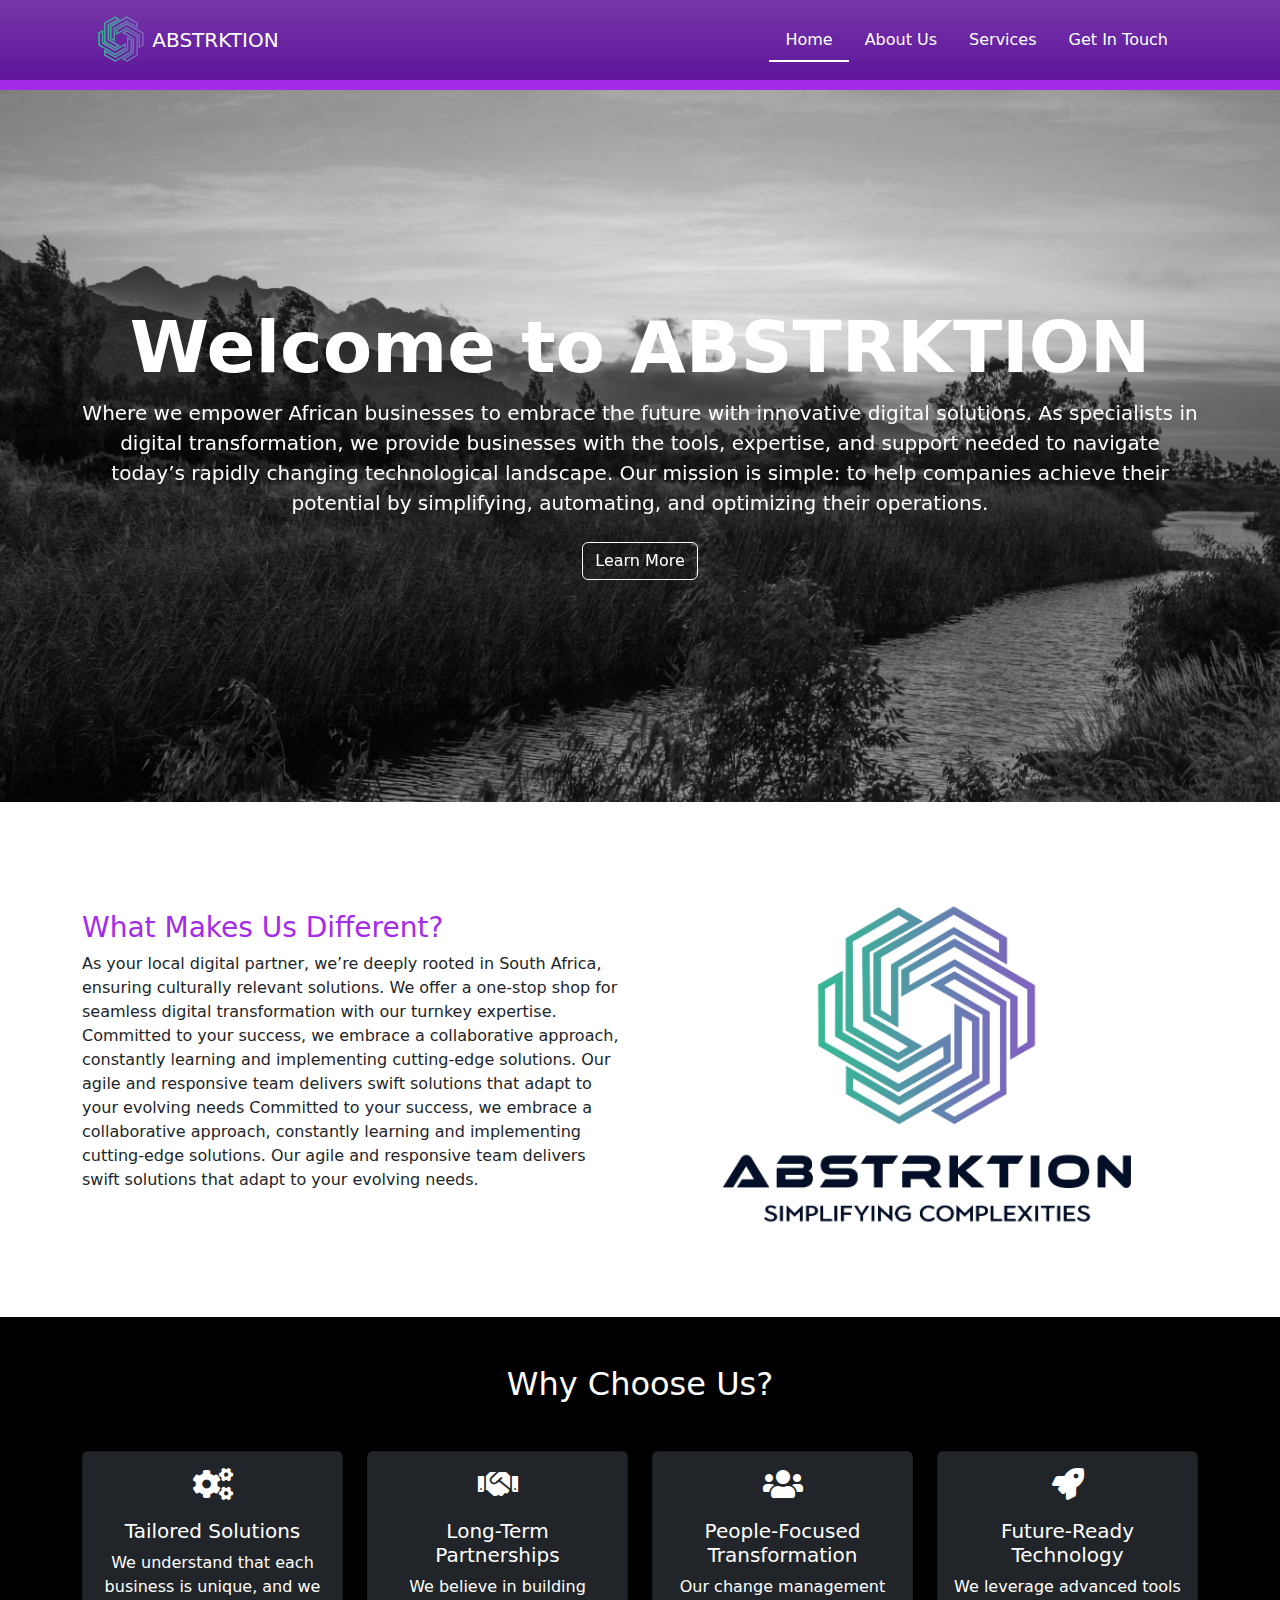
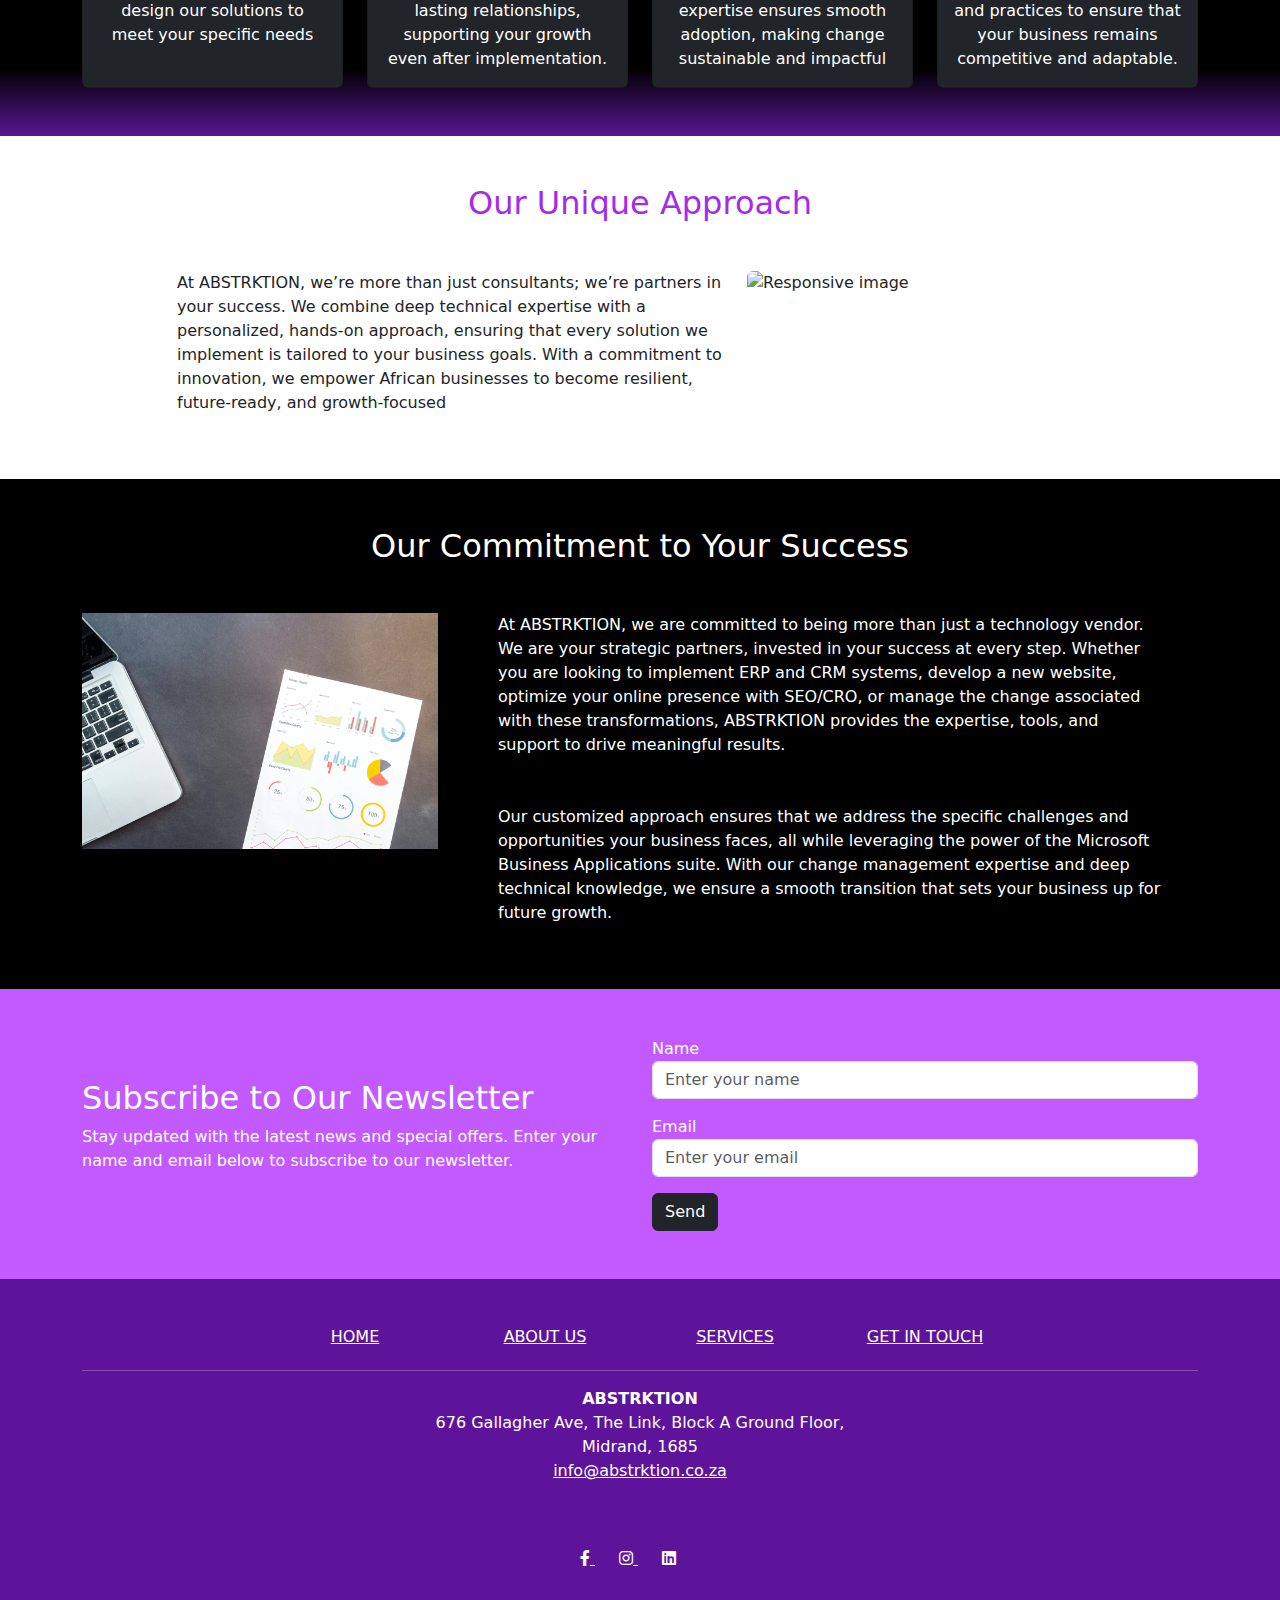
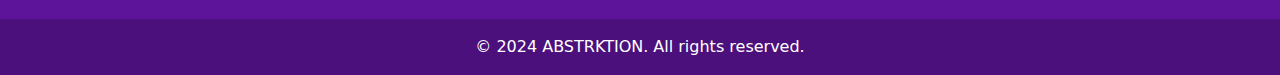
==== index.html @ bced3922 "Updated Favicons" ====
<!DOCTYPE html>
<html lang="en">
<head>
    <meta charset="UTF-8">
    <meta name="viewport" content="width=device-width, initial-scale=1.0">
    <title>ABSTRKTION – Your Digital Transformation Partner</title>
    <link href="https://cdn.jsdelivr.net/npm/bootstrap@5.3.3/dist/css/bootstrap.min.css" rel="stylesheet" integrity="sha384-QWTKZyjpPEjISv5WaRU9OFeRpok6YctnYmDr5pNlyT2bRjXh0JMhjY6hW+ALEwIH" crossorigin="anonymous">
    <link rel="stylesheet" href="https://cdnjs.cloudflare.com/ajax/libs/font-awesome/5.15.4/css/all.min.css">
    <link href="styles.css" rel="stylesheet">
    <link rel="apple-touch-icon-precomposed" sizes="57x57" href="favicon/faapple-touch-icon-57x57.png" />
    <link rel="apple-touch-icon-precomposed" sizes="114x114" href="favicon/apple-touch-icon-114x114.png" />
    <link rel="apple-touch-icon-precomposed" sizes="72x72" href="favicon/apple-touch-icon-72x72.png" />
    <link rel="apple-touch-icon-precomposed" sizes="144x144" href="favicon/apple-touch-icon-144x144.png" />
    <link rel="apple-touch-icon-precomposed" sizes="60x60" href="favicon/apple-touch-icon-60x60.png" />
    <link rel="apple-touch-icon-precomposed" sizes="120x120" href="favicon/apple-touch-icon-120x120.png" />
    <link rel="apple-touch-icon-precomposed" sizes="76x76" href="favicon/apple-touch-icon-76x76.png" />
    <link rel="apple-touch-icon-precomposed" sizes="152x152" href="favicon/apple-touch-icon-152x152.png" />
    <link rel="icon" type="image/png" href="favicon/favicon-196x196.png" sizes="196x196" />
    <link rel="icon" type="image/png" href="favicon/favicon-96x96.png" sizes="96x96" />
    <link rel="icon" type="image/png" href="favicon/favicon-32x32.png" sizes="32x32" />
    <link rel="icon" type="image/png" href="favicon/favicon-16x16.png" sizes="16x16" />
    <link rel="icon" type="image/png" href="favicon/favicon-128.png" sizes="128x128" />
    <meta name="application-name" content="&nbsp;"/>
    <meta name="msapplication-TileColor" content="#FFFFFF" />
    <meta name="msapplication-TileImage" content="favicon/mstile-144x144.png" />
    <meta name="msapplication-square70x70logo" content="favicon/mstile-70x70.png" />
    <meta name="msapplication-square150x150logo" content="favicon/mstile-150x150.png" />
    <meta name="msapplication-wide310x150logo" content="favicon/mstile-310x150.png" />
    <meta name="msapplication-square310x310logo" content="favicon/mstile-310x310.png" />

</head>
<body>
    <nav class="navbar navbar-expand-lg px-lg-5 text-white bg-gradient sticky-top" style="background-color: #5e149a; color: white;">
        <a class="navbar-brand px-lg-5 text-white" href="index.html" style="padding: 0.5rem 1rem;">
            <img src="images/cropped-ABSTRKTION-1-192x192.png" alt="Logo" style="height: 50px;">
            ABSTRKTION
        </a>
        <button class="navbar-toggler text-white" type="button" data-toggle="collapse" data-target="#navbarNav" aria-controls="navbarNav" aria-expanded="false" aria-label="Toggle navigation">
            <span class="navbar-toggler-icon"></span>
        </button>
        <div class="collapse navbar-collapse px-lg-5" id="navbarNav">
            <ul class="navbar-nav justify-content-center ml-auto" style="margin-left: auto;">
                <li class="nav-item">
                    <a class="nav-link active link-secondary text-white" href="index.html" style="padding: 0.5rem 1rem;">Home</a>
                </li>
                <li class="nav-item">
                    <a class="nav-link link-dark text-white" href="about.html" style="padding: 0.5rem 1rem;">About Us</a>
                </li>
                <li class="nav-item">
                    <a class="nav-link link-dark text-white" href="services.html" style="padding: 0.5rem 1rem;">Services</a>
                </li>
                <li class="nav-item">
                    <a class="nav-link link-dark text-white" href="contact.html" style="padding: 0.5rem 1rem;">Get In Touch</a>
                </li>
            </ul>
        </div>
    </nav>
    <div id="progressBar">
        <div></div>
    </div>
  
    <!--
    <div class="jumbotron jumbotron-fluid text-white d-flex align-items-center" style="background-image: url('images/pexels-pixabay-46160.jpg'); background-size: cover; background-position: center; height: 80vh; filter: opacity(0.8) drop-shadow(0 0 0 #a42bea);">
        <div class="container text-center justify-content-center">
            <h1 class="display-3 fw-bold"><span style="color: #A42BEA;">ABSTRKTION</span> – Your Digital Transformation Partner</h1>
            <p class="lead mb-4" style="font-size: 1.5rem;">Welcome to ABSTRKTION, where we empower African businesses to embrace the future with innovative digital solutions. As specialists in digital transformation, we provide businesses with the tools, expertise, and support needed to navigate today’s rapidly changing technological landscape. Our mission is simple: to help companies achieve their potential by simplifying, automating, and optimizing their operations.</p>
            <a href="about.html" class="btn btn-outline-light text-white">Learn More</a>
        </div>
    </div>
    <div class="jumbotron jumbotron-fluid text-white d-flex align-items-center" style="background-image: url('images/pexels-pixabay-46160.jpg'); background-size: cover; background-position: center; height: 60vh; filter: grayscale(0%)">
        <div class="container text-center justify-content-center">
            <h1 class="display-3 fw-bold">ABSTRKTION – Your Digital Transformation Partner</h1>
            <p class="lead mb-4" style="font-size: 1.5rem;">Welcome to ABSTRKTION, where we empower African businesses to embrace the future with innovative digital solutions. As specialists in digital transformation, we provide businesses with the tools, expertise, and support needed to navigate today’s rapidly changing technological landscape. Our mission is simple: to help companies achieve their potential by simplifying, automating, and optimizing their operations.</p>
            <a href="about.html" class="btn btn-outline-light text-white">Learn More</a>
        </div>
    </div>-->
    <div class="jumbotron jumbotron-fluid text-white d-flex align-items-center" style="background-image: url('images/pexels-magda-ehlers-pexels-1631066.jpg'); background-size: cover; background-position: center; height: 80vh; filter: grayscale(100%);">
        <div class="container text-center justify-content-center">
            <h1 class="display-2 fw-bold">Welcome to ABSTRKTION</h1>
            <p class="lead mb-4">Where we empower African businesses to embrace the future with innovative digital solutions. As specialists in digital transformation, we provide businesses with the tools, expertise, and support needed to navigate today’s rapidly changing technological landscape. Our mission is simple: to help companies achieve their potential by simplifying, automating, and optimizing their operations.</p>
            <a href="about.html" class="btn btn-outline-light text-white">Learn More</a>
        </div>
    </div>
    <!--
    <div class="row flex-lg-row-reverse align-items-center g-5 py-5 px-5" style="background-color: #c25aff;">
        <div class="col-10 col-sm-8 col-lg-6">
          <img src="images/ABSTRKTION-2.png" class="d-block mx-lg-auto img-fluid" alt="Bootstrap Themes" width="700" height="500" loading="lazy">
        </div>
        <div class="col-lg-6 py-5 px-lg-3">
          <h1 class="display-3 fw-bold lh-1 mb-3">ABSTRKTION empowers Africa by making technology accessible</h1>
          <p class="lead">We're your one-stop shop for simplifying digital transformation, streamlining existing processes, and boosting efficiency, competitiveness, and global reach for African businesses. In essence, we act as a technology catalyst, unlocking Africa's full potential in the tech space.</p>
          <div class="d-grid gap-2 d-md-flex justify-content-md-start">
            <a type="button" class="btn btn-primary btn-lg px-4 me-md-2" href="contact.html">Get in Touch</a>
          </div>
        </div>
      </div>-->
      <!--
      <div class="overflow-hidden">
        <div class="container-fluid col-xxl-8">
            <div class="row flex-lg-nowrap align-items-center g-5">
                <div class="order-lg-1 w-100">
                    <img style="clip-path: polygon(25% 0%, 100% 0%, 100% 99%, 0% 100%);" src="images/ABSTRKTION-3.png" class="d-block mx-lg-auto img-fluid" alt="Photo by Milad Fakurian" loading="lazy" sizes="(max-width: 1080px) 100vw, 1080px" width="2160" height="768">
                </div>
                <div class="col-lg-6 col-xl-5 text-center text-lg-start pt-lg-5 mt-xl-4">
                    <div class="lc-block mb-4">
                        <div editable="rich">
                            <h1 class="fw-bold display-3">ABSTRKTION empowers Africa by making technology accessible</h1>
                        </div>
                    </div>

                    <div class="lc-block mb-5">
                        <div editable="rich">
                            <p class="rfs-8">We're your one-stop shop for simplifying digital transformation, streamlining existing processes, and boosting efficiency, competitiveness, and global reach for African businesses. In essence, we act as a technology catalyst, unlocking Africa's full potential in the tech space.</p>
                        </div>
                    </div>


            </div>
        </div>
    </div>
-->
<!--
<div class="p-5 text-center bg-image rounded-3" style="background-image: url('images/ABSTRKTION-Hero.png');height: 400px;">
    <div class="mask" style="background-color: rgba(0, 0, 0, 0.6);">
        <div class="d-flex justify-content-center align-items-center h-100">
            <div class="text-white">
                <h1 class="mb-3">ABSTRKTION – Your Digital Transformation Partner</h1>
                <p class="mb-3">Welcome to ABSTRKTION, where we empower African businesses to embrace the future with innovative digital solutions. As specialists in digital transformation, we provide businesses with the tools, expertise, and support needed to navigate today’s rapidly changing technological landscape. Our mission is simple: to help companies achieve their potential by simplifying, automating, and optimizing their operations.</p>
                <a data-mdb-ripple-init class="btn btn-outline-light btn-lg" href="#!" role="button">Get in Touch</a>
            </div>
        </div>
    </div>
</div>
-->
  
      <section class="py-5">
        <div class="container">
            <div class="row align-items-center">
                <div class="col-md-6">
                    <h3 style="color: #A42BEA;">What Makes Us Different?</h3>
                    <p>As your local digital partner, we’re deeply rooted in South Africa, ensuring culturally relevant solutions. We offer a one-stop shop for seamless digital transformation with our turnkey expertise. Committed to your success, we embrace a collaborative approach, constantly learning and implementing cutting-edge solutions. Our agile and responsive team delivers swift solutions that adapt to your evolving needs Committed to your success, we embrace a collaborative approach, constantly learning and implementing cutting-edge solutions. Our agile and responsive team delivers swift solutions that adapt to your evolving needs.</p>
                </div>
                <div class="col-md-6 text-center">
                    <img src="images/ABSTRKTION-4-e1720140149580.png" alt="Description of image" class="img-fluid">
                </div>
            </div>
        </div>
    </section>

    <!--
    <section class="position-relative py-5" style="background: url('images/nick-fewings-OcALKeCIKBg-unsplash-1-scaled.jpg') no-repeat center center; background-size: cover; margin-bottom: 0;">
        <div class="position-absolute top-0 start-0 w-100 h-100" style="background-color: rgba(0, 0, 0, 0.5);"></div>
        <div class="container text-white position-relative">
            <h3 class="text-center mb-5">Our Services</h3>
            <div class="row">
                <div class="col-md-4 mb-4 d-flex align-items-stretch">
                    <div class="card bg-light text-dark w-100" style="margin-bottom: 0;">
                        <img src="images/hardware-3509891_640.jpg" class="card-img-top" alt="Service 1" style="height: 200px; object-fit: cover;">
                        <div class="card-body text-center d-flex flex-column">
                            <h4 class="card-title">IT Hardware/Consumables</h4>
                            <a href="#" class="btn btn-primary mt-auto">More info</a>
                        </div>
                    </div>
                </div>
                <div class="col-md-4 mb-4 d-flex align-items-stretch">
                    <div class="card bg-light text-dark w-100" style="margin-bottom: 0;">
                        <img src="images/360_F_439356895_nqxBZErAnvqMRZSf3PTt8duSlV37uOlX.jpg" class="card-img-top" alt="Service 2" style="height: 200px; object-fit: cover;">
                        <div class="card-body text-center d-flex flex-column">
                            <h4 class="card-title">Software Procurement</h4>
                            <a href="#" class="btn btn-primary mt-auto">More info</a>
                        </div>
                    </div>
                </div>
                <div class="col-md-4 mb-4 d-flex align-items-stretch">
                    <div class="card bg-light text-dark w-100" style="margin-bottom: 0;">
                        <img src="images/istockphoto-966932508-612x612-2.jpg" class="card-img-top" alt="Service 3" style="height: 200px; object-fit: cover;">
                        <div class="card-body text-center d-flex flex-column">
                            <h4 class="card-title">Cloud Services</h4>
                            <a href="#" class="btn btn-primary mt-auto">More info</a>
                        </div>
                    </div>
                </div>
                <div class="col-md-4 mb-4 d-flex align-items-stretch">
                    <div class="card bg-light text-dark w-100" style="margin-bottom: 0;">
                        <img src="images/inscription-testing-on-virtual-display-business-medicine-modern-technology-internet-and-networking-concept-photo.jpg" class="card-img-top" alt="Service 4" style="height: 200px; object-fit: cover;">
                        <div class="card-body text-center d-flex flex-column">
                            <h4 class="card-title">Software Testing</h4>
                            <a href="#" class="btn btn-primary mt-auto">More info</a>
                        </div>
                    </div>
                </div>
                <div class="col-md-4 mb-4 d-flex align-items-stretch">
                    <div class="card bg-light text-dark w-100" style="margin-bottom: 0;">
                        <img src="images/360_F_252760983_ZTCURKreID1WJkC7uiX6olt7hH0Q7v8X.jpg" class="card-img-top" alt="Service 5" style="height: 200px; object-fit: cover;">
                        <div class="card-body text-center d-flex flex-column">
                            <h4 class="card-title">Digital Marketing</h4>
                            <a href="#" class="btn btn-primary mt-auto">More info</a>
                        </div>
                    </div>
                </div>
                <div class="col-md-4 mb-4 d-flex align-items-stretch">
                    <div class="card bg-light text-dark w-100" style="margin-bottom: 0;">
                        <img src="images/pexels-luis-gomes-166706-546819.jpg" class="card-img-top" alt="Service 6" style="height: 200px; object-fit: cover;">
                        <div class="card-body text-center d-flex flex-column">
                            <h4 class="card-title">Website Development And Content Creation</h4>
                            <a href="#" class="btn btn-primary mt-auto">More info</a>
                        </div>
                    </div>
                </div>
                <div class="col-md-4 mb-4 d-flex align-items-stretch">
                    <div class="card bg-light text-dark w-100" style="margin-bottom: 0;">
                        <img src="images/marketing-7579809_1280.png" class="card-img-top" alt="Service 7" style="height: 200px; object-fit: cover;">
                        <div class="card-body text-center d-flex flex-column">
                            <h4 class="card-title">Audio/Visual (Content Creation & Curation)</h4>
                            <a href="#" class="btn btn-primary mt-auto">More info</a>
                        </div>
                    </div>
                </div>
            </div>
        </div>
    </section>
-->
<section class="bg-dark text-white py-5" style="background: rgb(0,0,0); background: linear-gradient(180deg, rgba(0,0,0,1) 84%, rgba(94,20,154,0.9472163865546218) 100%);">
    <div class="container">
        <h2 class="text-center mb-5">Why Choose Us?</h2>
        <div class="row">
            <div class="col-md-3 d-flex">
                <div class="card bg-dark text-white rounded d-flex w-100">
                    <div class="card-body text-center">
                        <i class="fas fa-cogs" style="font-size: 2rem;"></i>
                        <h5 class="card-title mt-3">Tailored Solutions</h5>
                        <p class="card-text">We understand that each business is unique, and we design our solutions to meet your specific needs</p>
                    </div>
                </div>
            </div>
            <div class="col-md-3 d-flex">
                <div class="card bg-dark text-white rounded d-flex w-100">
                    <div class="card-body text-center">
                        <i class="fas fa-handshake" style="font-size: 2rem;"></i>
                        <h5 class="card-title mt-3">Long-Term Partnerships</h5>
                        <p class="card-text">We believe in building lasting relationships, supporting your growth even after implementation.</p>
                    </div>
                </div>
            </div>
            <div class="col-md-3 d-flex">
                <div class="card bg-dark text-white rounded d-lg-flex w-100">
                    <div class="card-body text-center">
                        <i class="fas fa-users" style="font-size: 2rem;"></i>
                        <h5 class="card-title mt-3">People-Focused Transformation</h5>
                        <p class="card-text">Our change management expertise ensures smooth adoption, making change sustainable and impactful</p>
                    </div>
                </div>
            </div>
            <div class="col-md-3 d-flex">
                <div class="card bg-dark text-white rounded d-flex w-100">
                    <div class="card-body text-center">
                        <i class="fas fa-rocket" style="font-size: 2rem;"></i>
                        <h5 class="card-title mt-3">Future-Ready Technology</h5>
                        <p class="card-text">We leverage advanced tools and practices to ensure that your business remains competitive and adaptable.</p>
                    </div>
                </div>
            </div>
        </div>
    </div>
</section>
<section class="py-5" >
    <div class="container">
        <h2 class="text-center mb-5" style="color: #A42BEA;">Our Unique Approach</h2>
        <div class="row justify-content-center">
            <div class="col-md-6 align-content-center ">
                <p>At ABSTRKTION, we’re more than just consultants; we’re partners in your success. We combine deep technical expertise with a personalized, hands-on approach, ensuring that every solution we implement is tailored to your business goals. With a commitment to innovation, we empower African businesses to become resilient, future-ready, and growth-focused</p>
            </div>
            <div class="col-md-4">
                <img src="images/pexels-pixabay-210158.jpg" class="img-fluid rounded" alt="Responsive image">
            </div>
        </div>
    </div>
</section>
<section class=" text-white py-5" style="background-color: #000000">
    <h2 class="text-center mb-5">Our Commitment to Your Success</h2>
    <div class="container">
        
        <div class="row">
            <div class="col-md-4">
                <img src="images/pexels-goumbik-669623.jpg" class="img-fluid">
            </div>
            <div class="col-md-8 justify-content-center align-items-center px-5">
                
                <p class="mb-5">At ABSTRKTION, we are committed to being more than just a technology vendor. We are your strategic partners, invested in your success at every step. Whether you are looking to implement ERP and CRM systems, develop a new website, optimize your online presence with SEO/CRO, or manage the change associated with these transformations, ABSTRKTION provides the expertise, tools, and support to drive meaningful results.</p>
                <p>Our customized approach ensures that we address the specific challenges and opportunities your business faces, all while leveraging the power of the Microsoft Business Applications suite. With our change management expertise and deep technical knowledge, we ensure a smooth transition that sets your business up for future growth.</p>
            </div>
            
       </div>
    </div>
</section>
<section class="py-5" style="background-color: #c25aff;">
    <div class="container">
        <div class="row align-items-center">
            <div class="col-md-6 text-white mb-4 mb-md-0">
                <h2>Subscribe to Our Newsletter</h2>
                <p>Stay updated with the latest news and special offers. Enter your name and email below to subscribe to our newsletter.</p>
            </div>
            <div class="col-md-6">
                <form>
                    <div class="form-group mb-3">
                        <label for="name" class="text-white">Name</label>
                        <input type="text" class="form-control" id="name" placeholder="Enter your name">
                    </div>
                    <div class="form-group mb-3">
                        <label for="email" class="text-white">Email</label>
                        <input type="email" class="form-control" id="email" placeholder="Enter your email">
                    </div>
                    <button type="submit" class="btn btn-dark">Send</button>
                </form>
            </div>
        </div>
    </div>
</section>
<!--<section class="py-5" style="background-color: #fff;">
    <div class="container text-center">
        <h2 class="mb-5" style="color: #A42BEA;">Our Partners</h2>
        <div class="row">
            <div class="col-md-3 mb-4">
                <div class="flip-card" style="background-color: transparent; width: 100%; height: 200px; perspective: 1000px;">
                    <div class="flip-card-inner" style="position: relative; width: 100%; height: 100%; text-align: center; transition: transform 0.6s; transform-style: preserve-3d;">
                        <div class="flip-card-front" style="position: absolute; width: 100%; height: 100%; backface-visibility: hidden; display: flex; align-items: center; justify-content: center; background-color: #fff;">
                            <img src="images/8867.Microsoft_5F00_Logo_2D00_for_2D00_screen-1024x376-removebg-preview.png" alt="Partner 1" class="img-fluid">
                        </div>
                        <div class="flip-card-back" style="position: absolute; width: 100%; height: 100%; backface-visibility: hidden; display: flex; align-items: center; justify-content: center; background-color: rgba(94, 20, 154, 0.8); color: white; transform: rotateY(180deg);">
                            <p>As a participant in the Microsoft Emerging Partner Programme, we have access to Microsoft’s latest technologies, training, and resources, allowing us to stay at the forefront of digital transformation.</p>
                        </div>
                    </div>
                </div>
            </div>
            <div class="col-md-3 mb-4">
                <div class="flip-card" style="background-color: transparent; width: 100%; height: 200px; perspective: 1000px;">
                    <div class="flip-card-inner" style="position: relative; width: 100%; height: 100%; text-align: center; transition: transform 0.6s; transform-style: preserve-3d;">
                        <div class="flip-card-front" style="position: absolute; width: 100%; height: 100%; backface-visibility: hidden; display: flex; align-items: center; justify-content: center; background-color: #fff;">
                            <img src="images/MTN-Logo-removebg-preview.png" alt="Partner 2" class="img-fluid">
                        </div>
                        <div class="flip-card-back" style="position: absolute; width: 100%; height: 100%; backface-visibility: hidden; display: flex; align-items: center; justify-content: center; background-color: rgba(94, 20, 154, 0.8); color: white; transform: rotateY(180deg);">
                            <p>Through the MTN XLerator Programme, we are part of an initiative aimed at fostering growth and development for SMMEs, which provides us with additional resources, financial support, and networking opportunities.</p>
                        </div>
                    </div>
                </div>
            </div>
            <div class="col-md-3 mb-4">
                <div class="flip-card" style="background-color: transparent; width: 100%; height: 200px; perspective: 1000px;">
                    <div class="flip-card-inner" style="position: relative; width: 100%; height: 100%; text-align: center; transition: transform 0.6s; transform-style: preserve-3d;">
                        <div class="flip-card-front" style="position: absolute; width: 100%; height: 100%; backface-visibility: hidden; display: flex; align-items: center; justify-content: center; background-color: #fff;">
                            <img src="images/Tran-Source-Logo-e1725597347786-1024x171-removebg-preview.png" alt="Partner 3" class="img-fluid">
                        </div>
                        <div class="flip-card-back" style="position: absolute; width: 100%; height: 100%; backface-visibility: hidden; display: flex; align-items: center; justify-content: center; background-color: rgba(94, 20, 154, 0.8); color: white; transform: rotateY(180deg);">
                            <p>Partnering with Tran-Source offers us access to mentorship and incubation support, helping us refine our strategies and scale our operations effectively.</p>
                        </div>
                    </div>
                </div>
            </div>
            <div class="col-md-3 mb-4">
                <div class="flip-card" style="background-color: transparent; width: 100%; height: 200px; perspective: 1000px;">
                    <div class="flip-card-inner" style="position: relative; width: 100%; height: 100%; text-align: center; transition: transform 0.6s; transform-style: preserve-3d;">
                        <div class="flip-card-front" style="position: absolute; width: 100%; height: 100%; backface-visibility: hidden; display: flex; align-items: center; justify-content: center; background-color: #fff;">
                            <img src="images/15.-NTT-DATA-1024x289.png" alt="Partner 4" class="img-fluid">
                        </div>
                        <div class="flip-card-back" style="position: absolute; width: 100%; height: 100%; backface-visibility: hidden; display: flex; align-items: center; justify-content: center; background-color: rgba(94, 20, 154, 0.8); color: white; transform: rotateY(180deg);">
                            <p>Our collaboration with NTT Data enhances our ability to deliver end-to-end IT solutions, backed by their global expertise and experience in digital transformation and cloud solutions.</p>
                        </div>
                    </div>
                </div>
            </div>
        </div>
    </div>
</section>-->
</section>
    
    <footer class="text-center text-white" style="background-color: #5e149a;">
        <div class="container">
          <section>
            <div class="row text-center d-flex justify-content-center pt-5">
              <div class="col-md-2">
                <h6 class="text-uppercase font-weight-bold">
                  <a href="index.html" class="text-white">Home</a>
                </h6>
              </div>
              <div class="col-md-2">
                <h6 class="text-uppercase font-weight-bold">
                  <a href="about.html" class="text-white">About Us</a>
                </h6>
              </div>
              <div class="col-md-2">
                <h6 class="text-uppercase font-weight-bold">
                  <a href="services.html" class="text-white">Services</a>
                </h6>
              </div>
              <div class="col-md-2">
                <h6 class="text-uppercase font-weight-bold">
                  <a href="contact.html" class="text-white">Get In Touch</a>
                </h6>
              </div>
            </div>
          </section>
    
          <hr class="my-3 text-white" />
    
          <section class="mb-5">
            <div class="row d-flex justify-content-center">
              <div class="col-lg-8">
                <address>
                  <strong>ABSTRKTION</strong><br>
                  676 Gallagher Ave, The Link, Block A Ground Floor,<br>
                  Midrand, 1685<br>
                  <a href="mailto:info@abstrktion.co.za" class="text-white">info@abstrktion.co.za</a>
                </address>
              </div>
            </div>
          </section>
    
          <section class="text-center mb-5">
            <a href="#" class="text-white me-4">
              <i class="fab fa-facebook-f"></i>
              </a>
            <a href="#" class="text-white me-4">
              <i class="fab fa-instagram"></i>
            </a>
            <a href="#" class="text-white me-4">
              <i class="fab fa-linkedin"></i>
            </a>
          
          </section>
        </div>
    
        <div class="text-center p-3" style="background-color: rgba(0, 0, 0, 0.2);">
          &copy; 2024 ABSTRKTION. All rights reserved.
        </div>
      </footer>
    <script src="https://cdn.jsdelivr.net/npm/bootstrap@5.3.3/dist/js/bootstrap.bundle.min.js" integrity="sha384-YvpcrYf0tY3lHB60NNkmXc5s9fDVZLESaAA55NDzOxhy9GkcIdslK1eN7N6jIeHz" crossorigin="anonymous"></script>
    <script src="https://code.jquery.com/jquery-3.5.1.slim.min.js"></script>
    <script src="https://cdn.jsdelivr.net/npm/@popperjs/core@2.5.4/dist/umd/popper.min.js"></script>
    <script src="https://stackpath.bootstrapcdn.com/bootstrap/4.5.2/js/bootstrap.min.js"></script>
    <script src="script.js"></script>
</body>
</html>
---- styles.css ----
.nav-link.active {
    border-bottom: 2px solid white;
}
#progressBar {
    position: fixed;
    top: 80px; /* Adjust based on your navbar height */
    left: 0;
    width: 100%;
    height: 10px;
    background-color: #A42BEA;
    z-index: 1031;
}
#progressBar div {
    height: 100%;
    background-color: #000000;
    width: 0%;
}
@media  screen and (max-width: 992px) {
    #progressBar {
        top: auto;
    }
    .nav-link.active {
        border-bottom: none;
    }
}

@media  screen and (max-width: 600px) {
    #progressBar {
        top: auto;
    }
    .nav-link.active {
        border-bottom: none;
    }
}
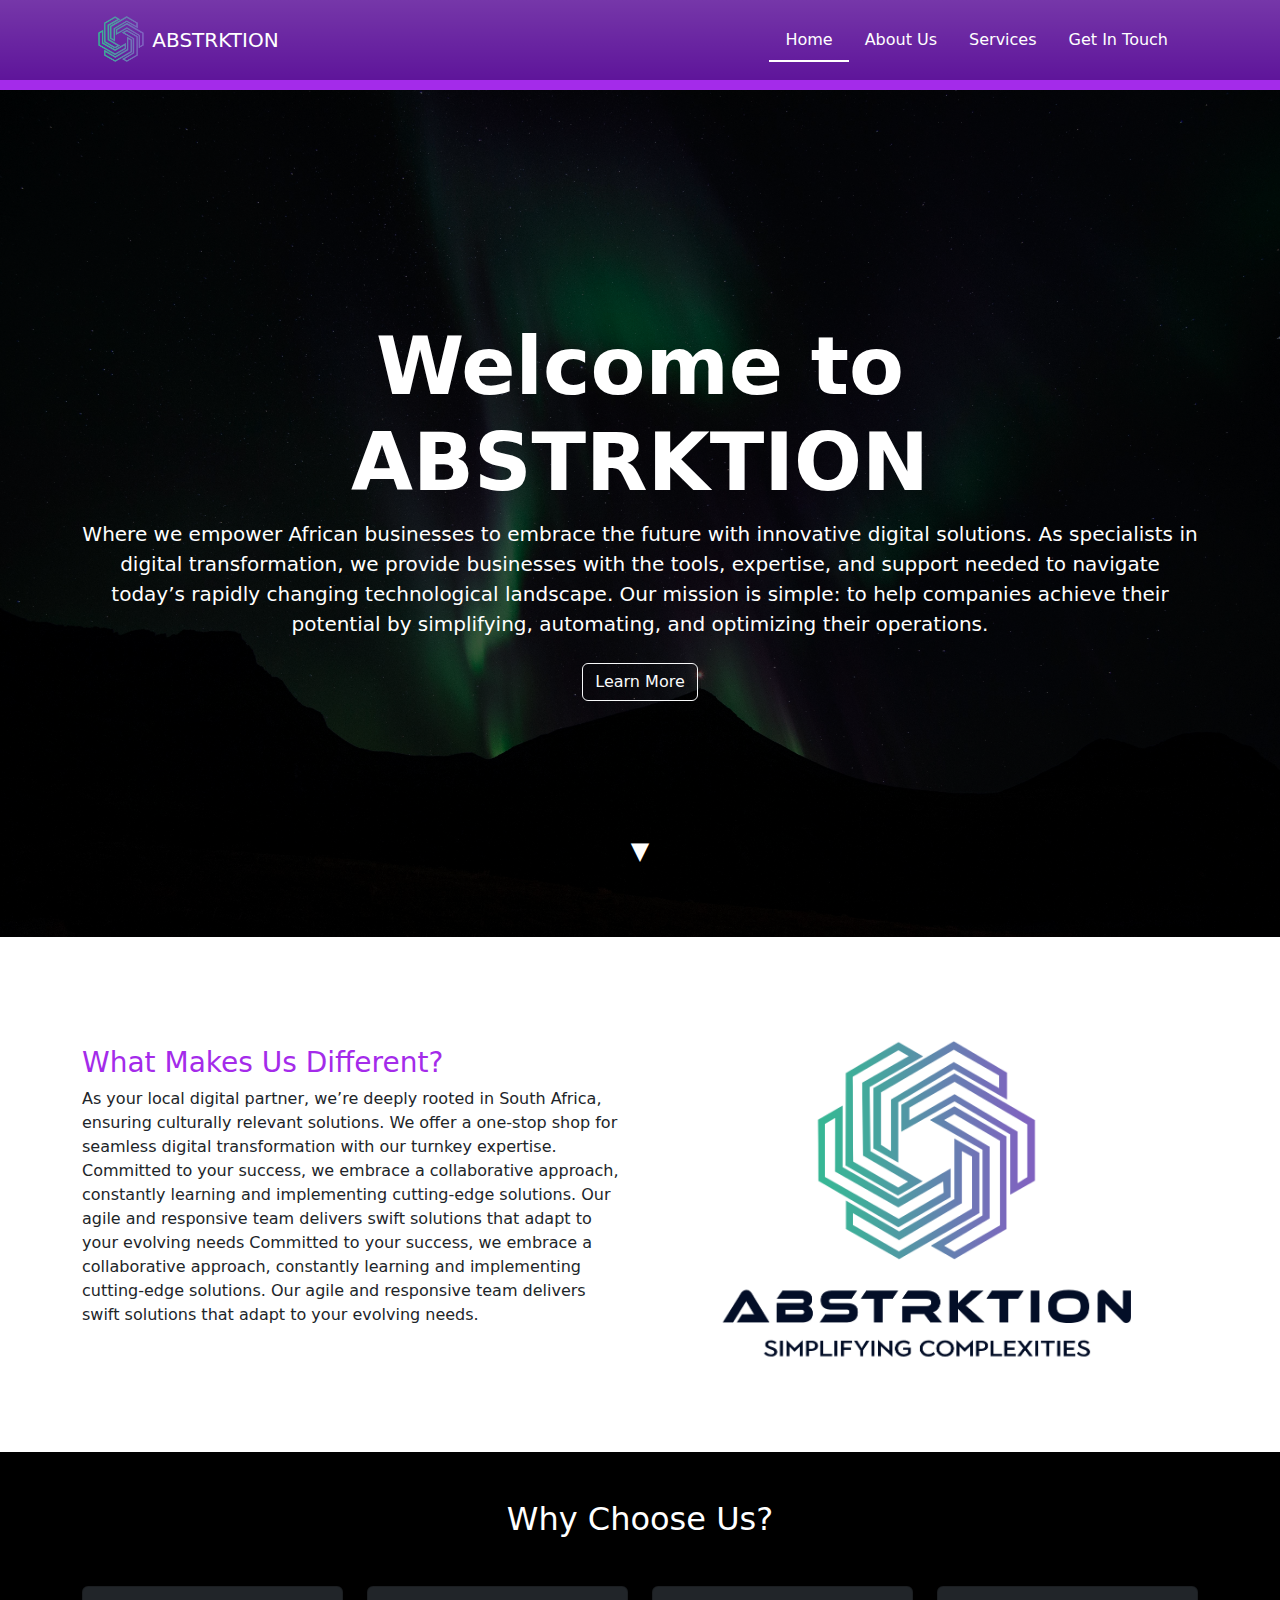
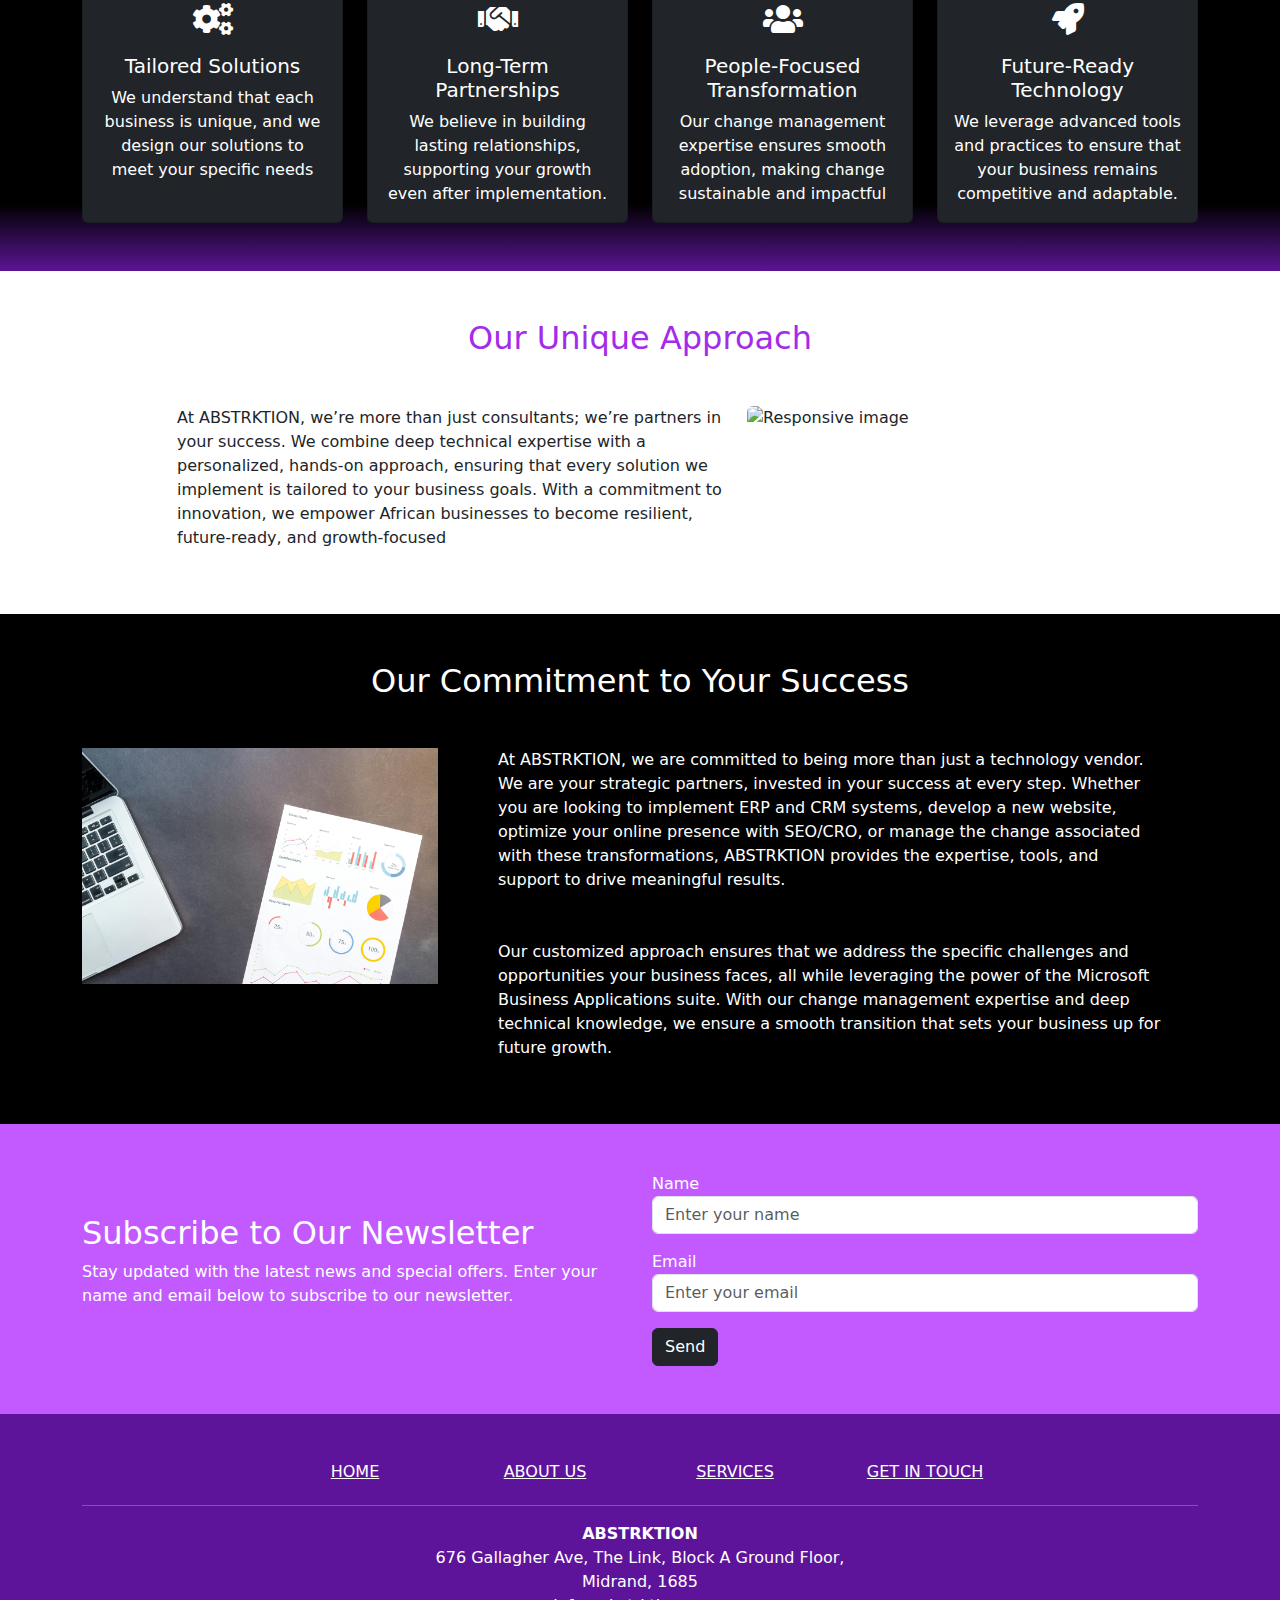
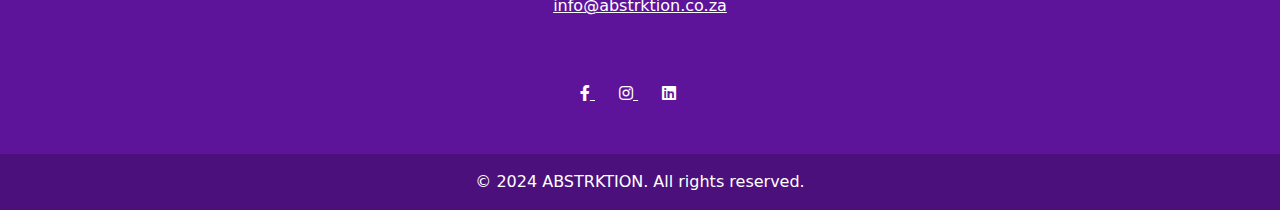
==== commit 03f9d8d4: "New Hero Section" ====
--- a/index.html
+++ b/index.html
@@ -27,7 +27,12 @@
     <meta name="msapplication-square150x150logo" content="favicon/mstile-150x150.png" />
     <meta name="msapplication-wide310x150logo" content="favicon/mstile-310x150.png" />
     <meta name="msapplication-square310x310logo" content="favicon/mstile-310x310.png" />
-
+    <link rel="preconnect" href="https://fonts.googleapis.com">
+    <link rel="preconnect" href="https://fonts.gstatic.com" crossorigin>
+    <link href="https://fonts.googleapis.com/css2?family=Montserrat:ital,wght@0,100..900;1,100..900&family=Rubik:ital,wght@0,300..900;1,300..900&display=swap" rel="stylesheet">
+    <style>
+        @import url('https://fonts.googleapis.com/css2?family=Montserrat:ital,wght@0,100..900;1,100..900&family=Rubik:ital,wght@0,300..900;1,300..900&display=swap');
+        </style>
 </head>
 <body>
     <nav class="navbar navbar-expand-lg px-lg-5 text-white bg-gradient sticky-top" style="background-color: #5e149a; color: white;">
@@ -74,12 +79,21 @@
             <a href="about.html" class="btn btn-outline-light text-white">Learn More</a>
         </div>
     </div>-->
-    <div class="jumbotron jumbotron-fluid text-white d-flex align-items-center" style="background-image: url('images/pexels-magda-ehlers-pexels-1631066.jpg'); background-size: cover; background-position: center; height: 80vh; filter: grayscale(100%);">
+    <!--<div class="jumbotron jumbotron-fluid text-white d-flex align-items-center" style="background-image: url('images/pexels-magda-ehlers-pexels-1631066.jpg'); background-size: cover; background-position: center; height: 80vh; filter: grayscale(100%);">
         <div class="container text-center justify-content-center">
             <h1 class="display-2 fw-bold">Welcome to ABSTRKTION</h1>
             <p class="lead mb-4">Where we empower African businesses to embrace the future with innovative digital solutions. As specialists in digital transformation, we provide businesses with the tools, expertise, and support needed to navigate today’s rapidly changing technological landscape. Our mission is simple: to help companies achieve their potential by simplifying, automating, and optimizing their operations.</p>
             <a href="about.html" class="btn btn-outline-light text-white">Learn More</a>
         </div>
+    </div>-->
+    <div class="hero d-flex align-items-center justify-content-center text-center" style="position: relative; background: url('images/pexels-therato-3374205.jpg') no-repeat center center; background-size: cover; height: 95vh; color: white;">
+        <div class="hero-overlay"></div>
+        <div class="container position-relative">
+            <h1 class="display-1 fw-bold">Welcome to ABSTRKTION</h1>
+            <p class="lead mb-4 px-3 px-md-0">Where we empower African businesses to embrace the future with innovative digital solutions. As specialists in digital transformation, we provide businesses with the tools, expertise, and support needed to navigate today’s rapidly changing technological landscape. Our mission is simple: to help companies achieve their potential by simplifying, automating, and optimizing their operations.</p>
+            <a href="about.html" class="btn btn-outline-light">Learn More</a>
+        </div>
+        <div class="scroll-down mb-5" onclick="window.scrollBy({ top: window.innerHeight, behavior: 'smooth' })">&#x25BC;</div>
     </div>
     <!--
     <div class="row flex-lg-row-reverse align-items-center g-5 py-5 px-5" style="background-color: #c25aff;">
--- a/styles.css
+++ b/styles.css
@@ -12,9 +12,51 @@
 }
 #progressBar div {
     height: 100%;
-    background-color: #000000;
+    background-color: #fff;
     width: 0%;
 }
+
+.carousel-item {
+    position: relative;
+  }
+  
+  .carousel-item img {
+    max-height: 400px; 
+    object-fit: cover; 
+    width: 100%;
+  }
+  
+  .carousel-item .overlay {
+    position: absolute;
+    top: 0;
+    left: 0;
+    width: 100%;
+    height: 100%;
+    background-color: rgba(0, 0, 0, 0.856); /* Adjust the color and opacity as needed */
+  }
+  
+  .carousel-caption {
+    /*background-color: rgba(0, 0, 0, 0.5);*/
+    padding: 10px;
+  }
+  .hero-overlay {
+    position: absolute;
+    top: 0;
+    left: 0;
+    width: 100%;
+    height: 100%;
+    background: rgba(0, 0, 0, 0.671);
+}
+.scroll-down {
+    position: absolute;
+    bottom: 20px;
+    left: 50%;
+    transform: translateX(-50%);
+    font-size: 24px;
+    color: white;
+    cursor: pointer;
+}
+
 @media  screen and (max-width: 992px) {
     #progressBar {
         top: auto;
@@ -22,6 +64,14 @@
     .nav-link.active {
         border-bottom: none;
     }
+    .carousel-caption {
+        font-size: 14px;
+        padding: 5px;
+    }
+    .carousel-item img {
+    max-height: 200px; /* Adjust the height for smaller screens */
+    }
+    
 }
 
 @media  screen and (max-width: 600px) {
@@ -31,4 +81,11 @@
     .nav-link.active {
         border-bottom: none;
     }
+    .carousel-caption {
+        font-size: 14px;
+        padding: 5px;
+    }
+    .carousel-item img {
+    max-height: 200px; /* Adjust the height for smaller screens */
+    }
 }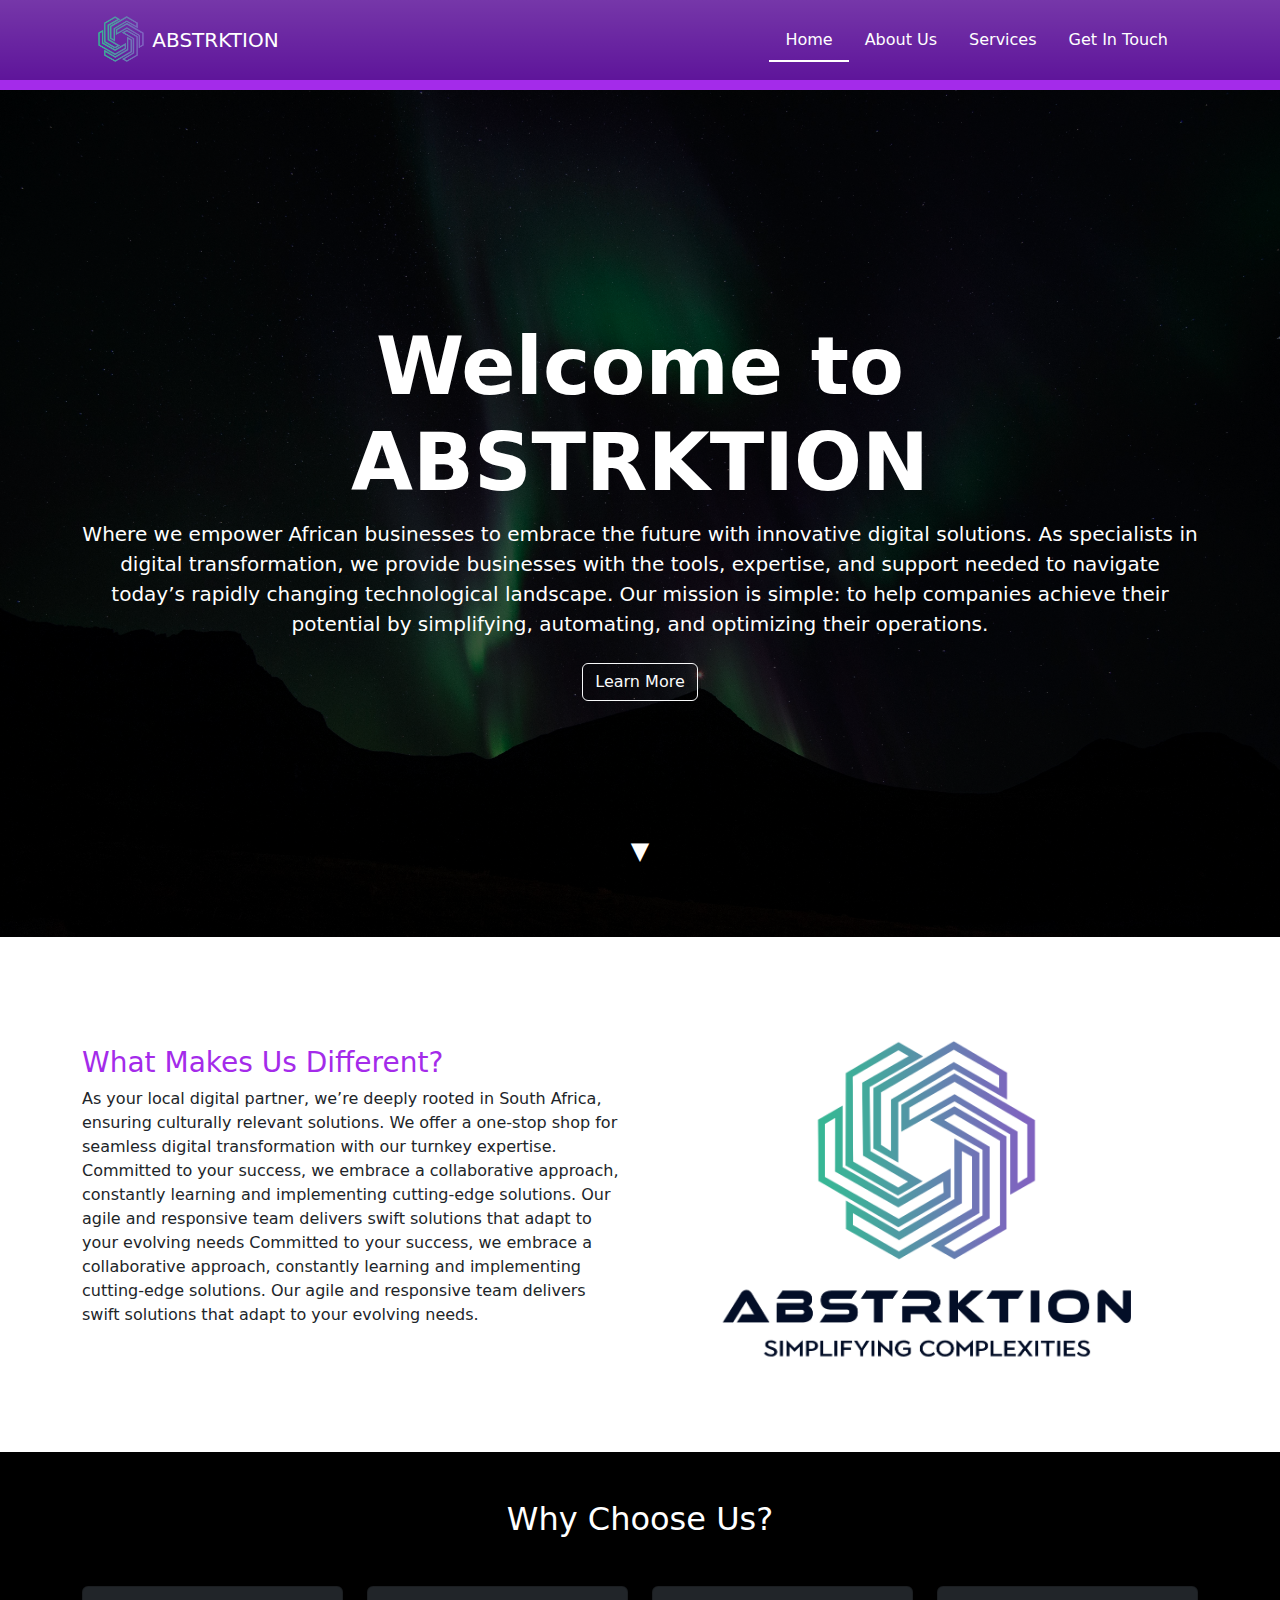
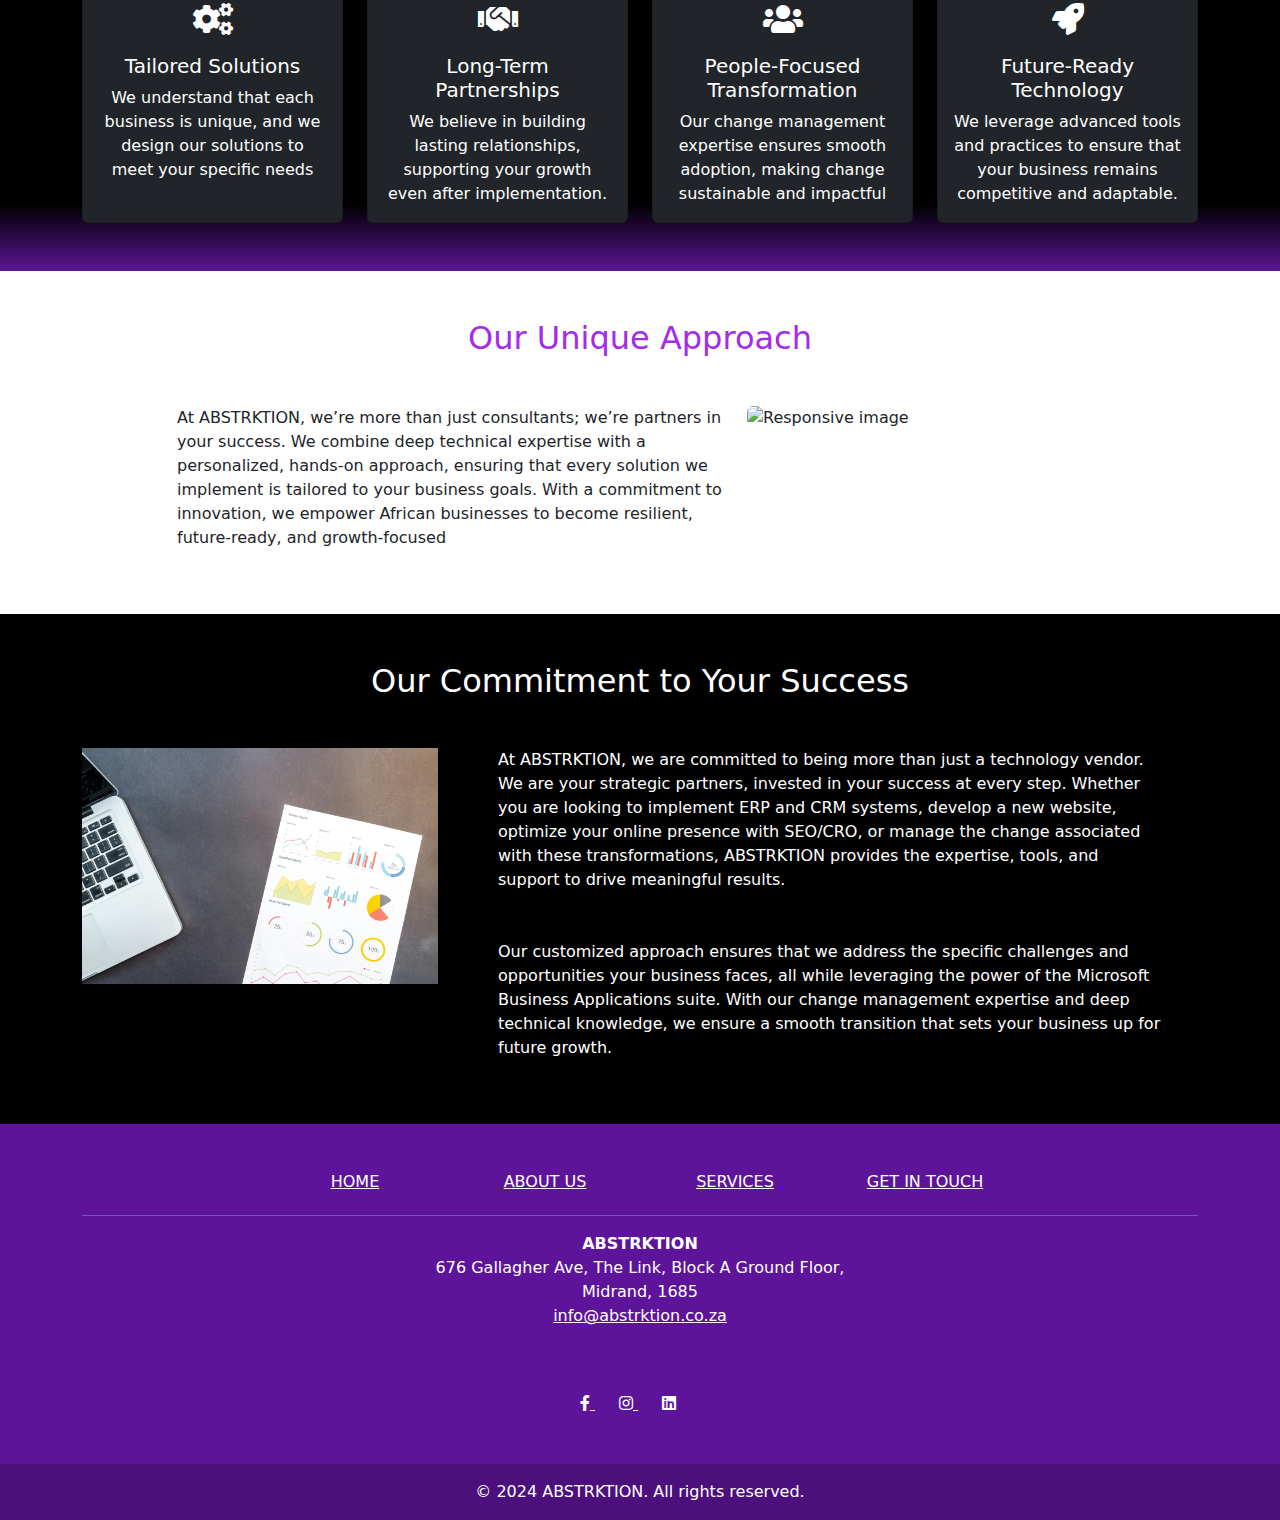
==== commit 36e6bb70: "Addition of banner" ====
--- a/index.html
+++ b/index.html
@@ -307,6 +307,7 @@
        </div>
     </div>
 </section>
+<!--
 <section class="py-5" style="background-color: #c25aff;">
     <div class="container">
         <div class="row align-items-center">
@@ -329,7 +330,7 @@
             </div>
         </div>
     </div>
-</section>
+</section>-->
 <!--<section class="py-5" style="background-color: #fff;">
     <div class="container text-center">
         <h2 class="mb-5" style="color: #A42BEA;">Our Partners</h2>
@@ -386,7 +387,14 @@
     </div>
 </section>-->
 </section>
-    
+<div class="container-fluid">
+    <div class="row justify-content-center">
+        <div class="col-12 col-md-8 col-lg-6">
+            <!-- New banner 1/9/2025 -->
+            <div id="dccn-75e3ca5c-2aad-4283-9b06-8ae283775826"></div>
+        </div>
+    </div>
+</div>
     <footer class="text-center text-white" style="background-color: #5e149a;">
         <div class="container">
           <section>
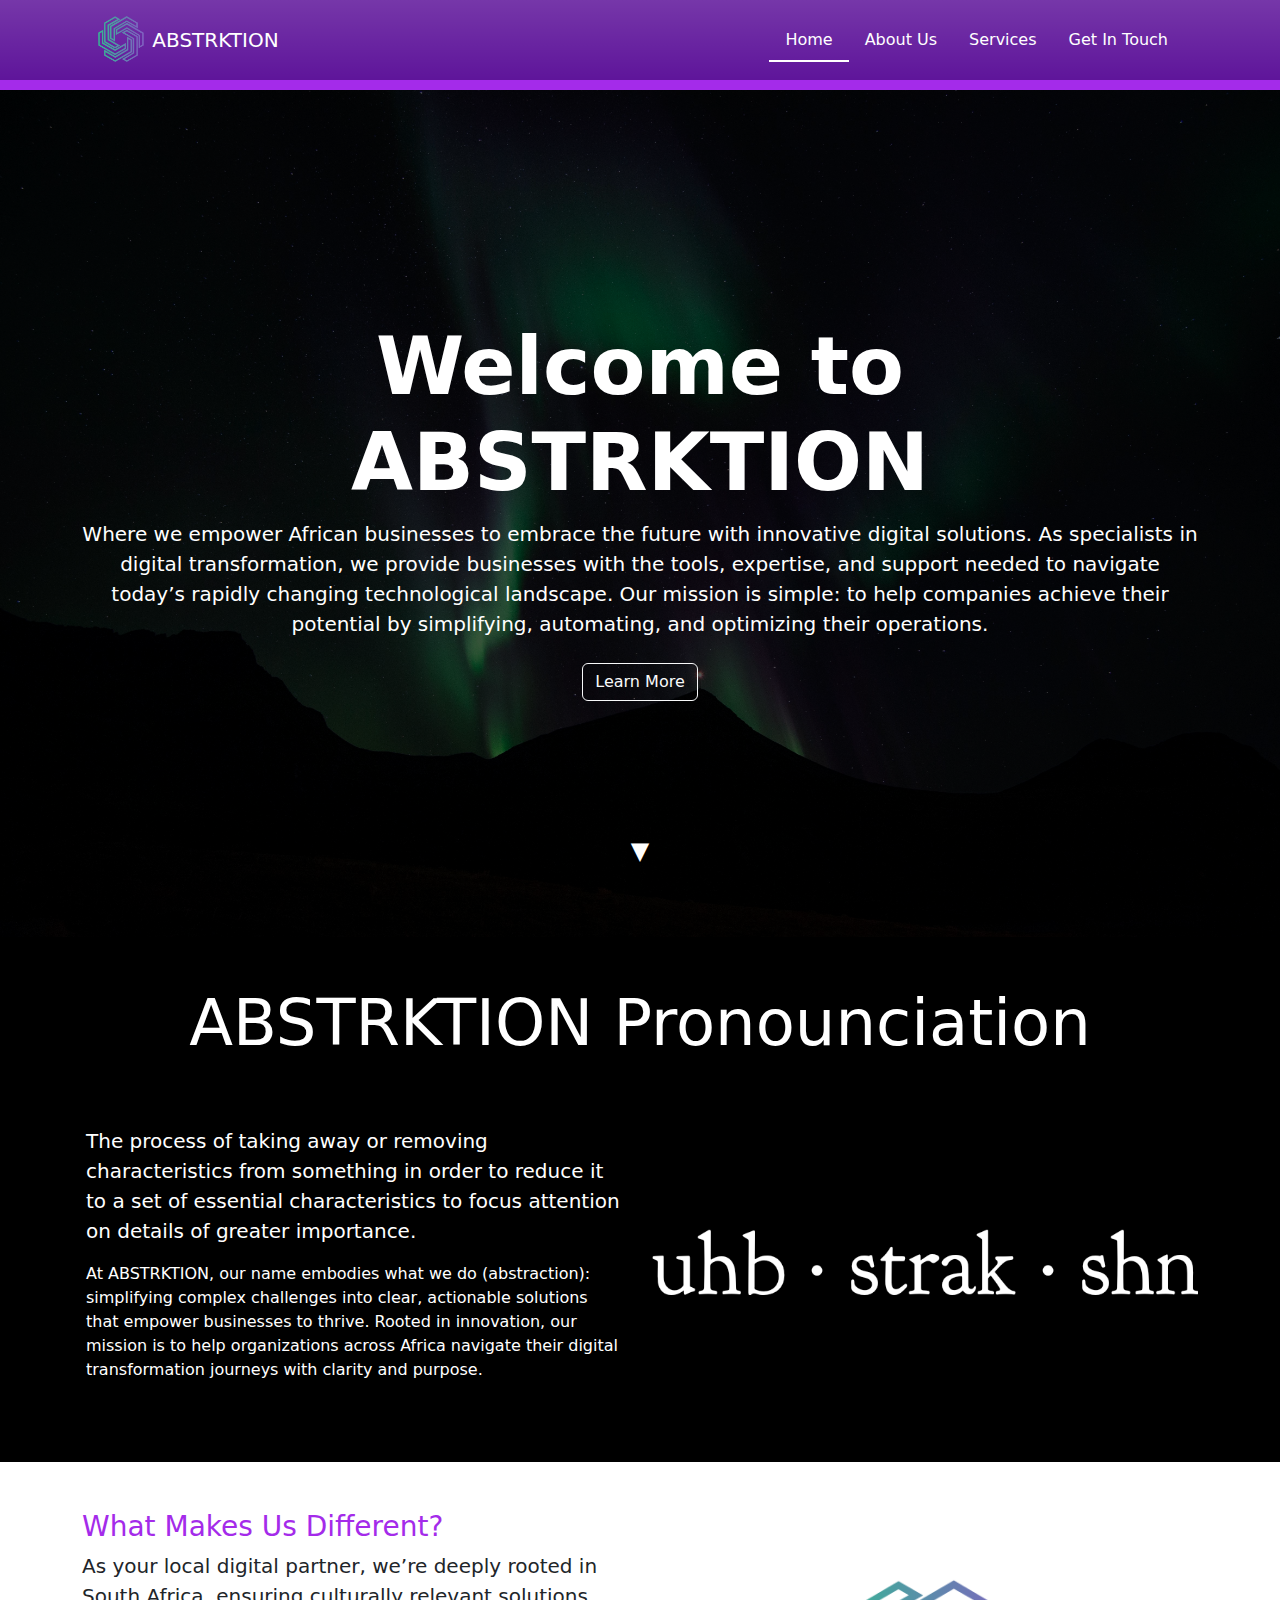
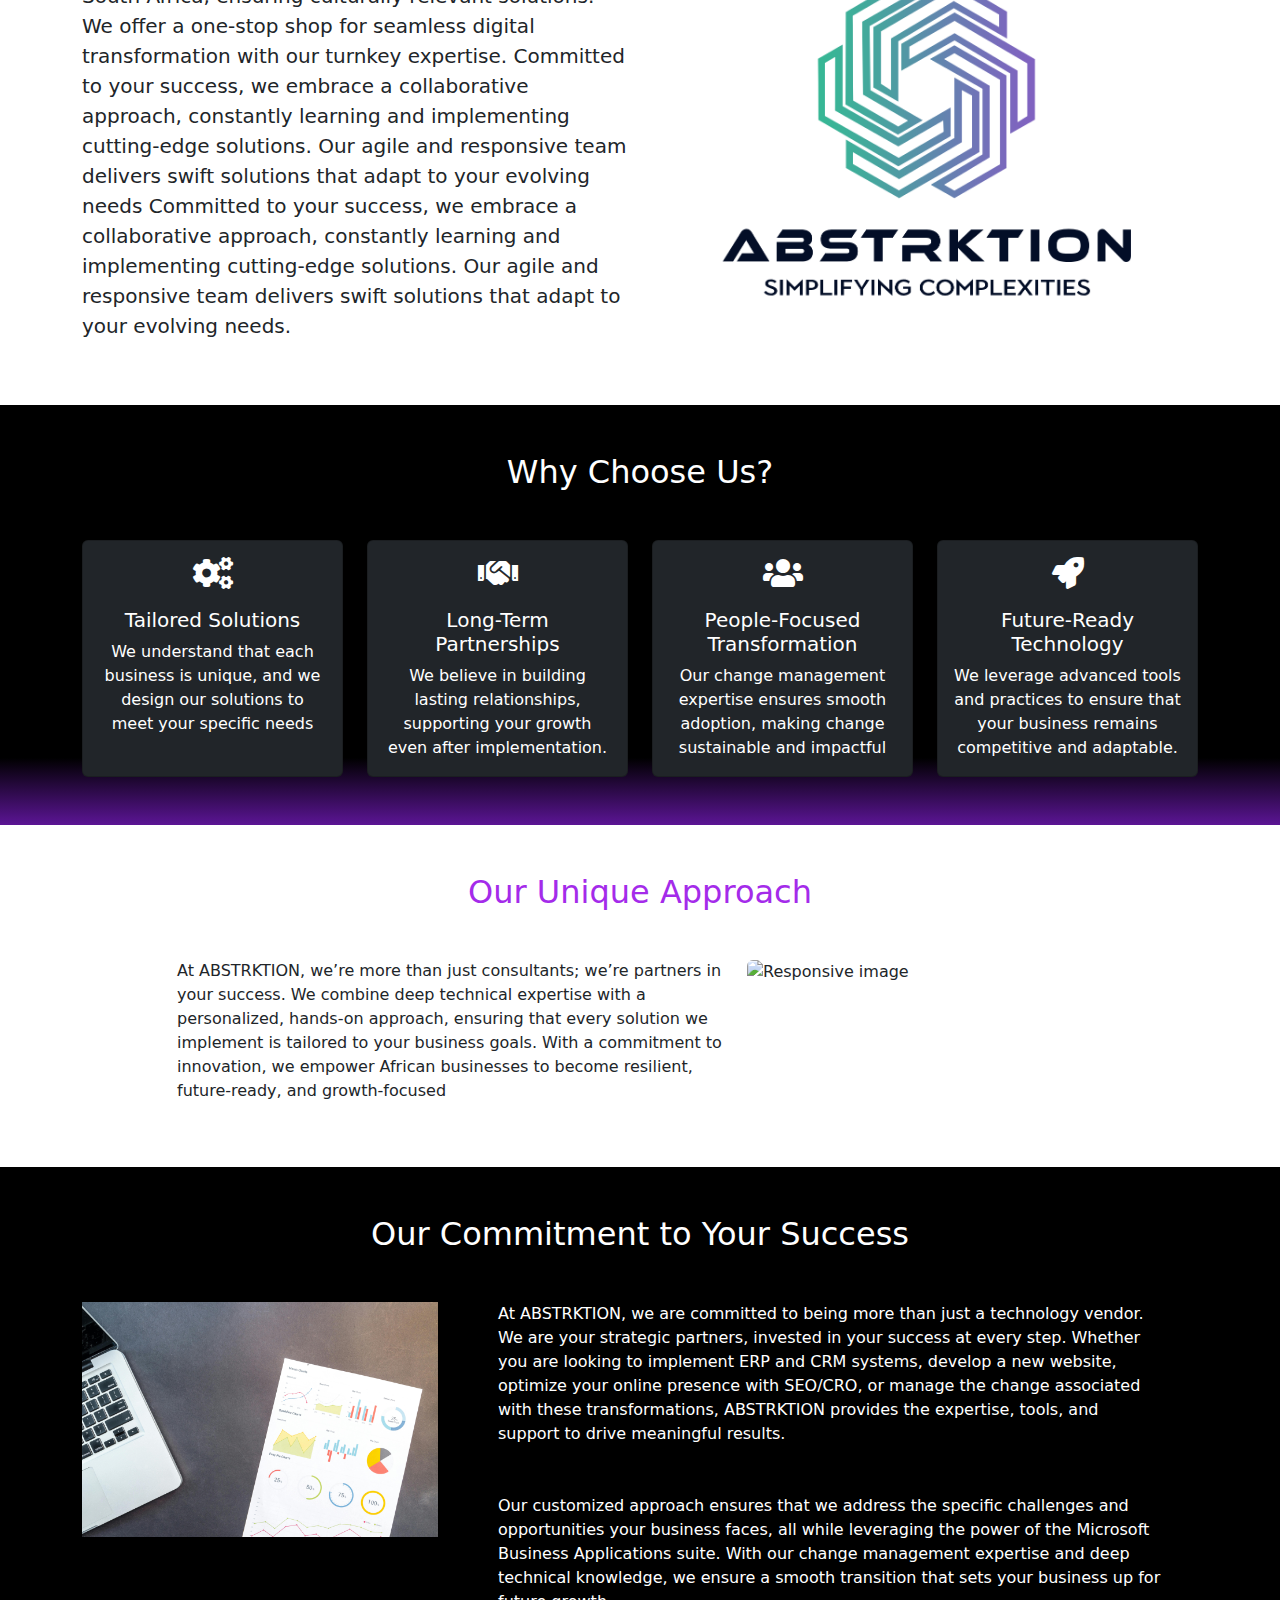
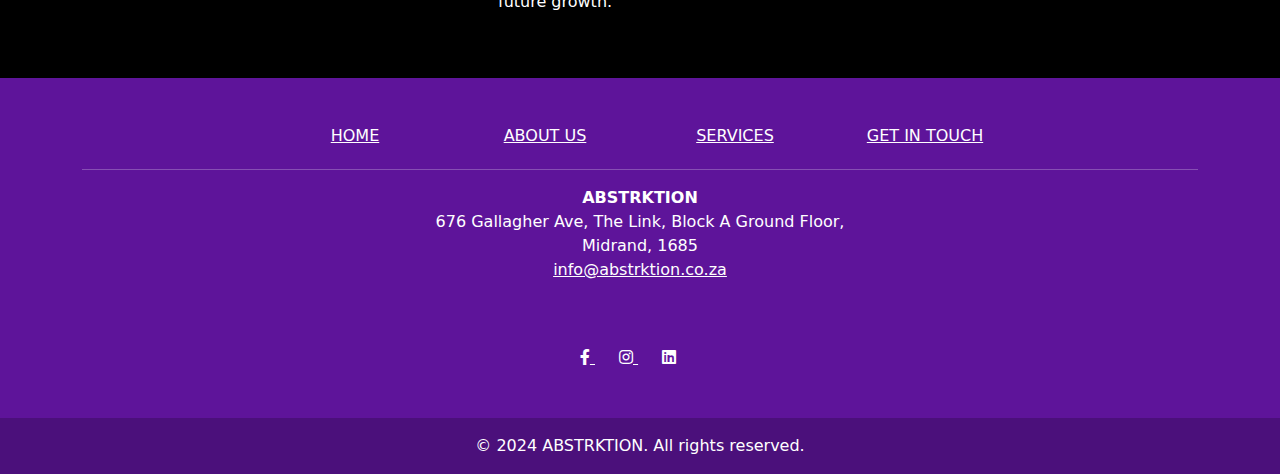
==== commit bc81259f: "ABS pronounciation" ====
--- a/index.html
+++ b/index.html
@@ -35,6 +35,13 @@
         </style>
 </head>
 <body>
+    <!--<nav class="navbar navbar-expand-lg navbar-light bg-light py-1 secondary-navbar">
+        <div class="container">
+            <span class="navbar-text">
+                📞 +27 81 383 2050 | ✉️ info@abstrktion.co.za
+            </span>
+        </div>
+    </nav>-->
     <nav class="navbar navbar-expand-lg px-lg-5 text-white bg-gradient sticky-top" style="background-color: #5e149a; color: white;">
         <a class="navbar-brand px-lg-5 text-white" href="index.html" style="padding: 0.5rem 1rem;">
             <img src="images/cropped-ABSTRKTION-1-192x192.png" alt="Logo" style="height: 50px;">
@@ -146,13 +153,48 @@
     </div>
 </div>
 -->
-  
-      <section class="py-5">
+    <!--<section>
+        <div class="container-fluid bg-black text-white py-5">
+            <div class="align-content-center justify-content-center">
+                <h3 class="display-3 align-content-center">ABSTRKTION Pronounciation</h3>
+            </div>
+            <div class="row align-items-center">
+                <div class="col-md-6 p-3">
+                    
+                    <p>is the process of taking away or removing characteristics from something in order to reduce it to a set of essential characteristics  to focus attention on details of greater importance.</p>
+                </div>
+                <div class="col-md-6 text-center">
+                    <img src="images/WSP_20012025_101421.png" alt="ABSTRKTION Pronounciation" class="img-fluid">
+                </div>
+            </div>
+            <div>
+                <p>At ABSTRKTION, our name embodies what we do (abstraction): simplifying complex challenges into clear, actionable solutions that empower businesses to thrive. Rooted in innovation, our mission is to help organizations across Africa navigate their digital transformation journeys with clarity and purpose.</p>
+            </div>
+        </div>
+
+    </section>-->
+    <section class="py-5 container-fluid text-white bg-black">
+        <h3 class="text-center mb-5 display-3">ABSTRKTION Pronounciation</h3>
+        <div class="container">
+            <div class="row align-items-center pb3">
+                <div class="col-md-6 p-3">
+                    
+                    <p class="lead">The process of taking away or removing characteristics from something in order to reduce it to a set of essential characteristics  to focus attention on details of greater importance.</p>
+                    <p>At ABSTRKTION, our name embodies what we do (abstraction): simplifying complex challenges into clear, actionable solutions that empower businesses to thrive. Rooted in innovation, our mission is to help organizations across Africa navigate their digital transformation journeys with clarity and purpose.</p>
+                </div>
+                <div class="col-md-6 text-center">
+                    <img src="images/WSP_20012025_101421.png" alt="ABSTRKTION Pronounciation" class="img-fluid">
+                </div>
+            </div>
+          
+        </div>
+    </section>
+    <section class="py-5">
         <div class="container">
             <div class="row align-items-center">
                 <div class="col-md-6">
                     <h3 style="color: #A42BEA;">What Makes Us Different?</h3>
-                    <p>As your local digital partner, we’re deeply rooted in South Africa, ensuring culturally relevant solutions. We offer a one-stop shop for seamless digital transformation with our turnkey expertise. Committed to your success, we embrace a collaborative approach, constantly learning and implementing cutting-edge solutions. Our agile and responsive team delivers swift solutions that adapt to your evolving needs Committed to your success, we embrace a collaborative approach, constantly learning and implementing cutting-edge solutions. Our agile and responsive team delivers swift solutions that adapt to your evolving needs.</p>
+                    <p class="lead">As your local digital partner, we’re deeply rooted in South Africa, ensuring culturally relevant solutions. We offer a one-stop shop for seamless digital transformation with our turnkey expertise. Committed to your success, we embrace a collaborative approach, constantly learning and implementing cutting-edge solutions. Our agile and responsive team delivers swift solutions that adapt to your evolving needs Committed to your success, we embrace a collaborative approach, constantly learning and implementing cutting-edge solutions. Our agile and responsive team delivers swift solutions that adapt to your evolving needs.</p>
                 </div>
                 <div class="col-md-6 text-center">
                     <img src="images/ABSTRKTION-4-e1720140149580.png" alt="Description of image" class="img-fluid">
@@ -387,14 +429,14 @@
     </div>
 </section>-->
 </section>
-<div class="container-fluid">
+<section class="container-fluid text-white" style="background-color: #5e149a;">
     <div class="row justify-content-center">
         <div class="col-12 col-md-8 col-lg-6">
             <!-- New banner 1/9/2025 -->
             <div id="dccn-75e3ca5c-2aad-4283-9b06-8ae283775826"></div>
         </div>
     </div>
-</div>
+</section>
     <footer class="text-center text-white" style="background-color: #5e149a;">
         <div class="container">
           <section>
@@ -455,6 +497,29 @@
           &copy; 2024 ABSTRKTION. All rights reserved.
         </div>
       </footer>
+
+      <script type='text/javascript'>
+        document.addEventListener('DOMContentLoaded', function() {
+            const scriptId = '75e3ca5c-2aad-4283-9b06-8ae283775826';
+            const bannerHeight = 90; /* Override banner height */
+            const bannerWidth = 728; /* Override banner width */
+            const embedType = 'banner'; /* Set embed type: inline or banner. */
+    
+            const script = document.createElement('script');
+            script.defer = true;
+            script.src = `https://dmc.partner.microsoft.com/dccn/api/embedded-campaigns/js?id=${scriptId}&height=${bannerHeight}&width=${bannerWidth}&embedType=${embedType}`;
+            
+            script.onload = function() {
+                console.log('Banner script loaded successfully.');
+            };
+            
+            script.onerror = function() {
+                console.error('Error loading banner script.');
+            };
+    
+            document.body.append(script);
+        });
+    </script>
     <script src="https://cdn.jsdelivr.net/npm/bootstrap@5.3.3/dist/js/bootstrap.bundle.min.js" integrity="sha384-YvpcrYf0tY3lHB60NNkmXc5s9fDVZLESaAA55NDzOxhy9GkcIdslK1eN7N6jIeHz" crossorigin="anonymous"></script>
     <script src="https://code.jquery.com/jquery-3.5.1.slim.min.js"></script>
     <script src="https://cdn.jsdelivr.net/npm/@popperjs/core@2.5.4/dist/umd/popper.min.js"></script>
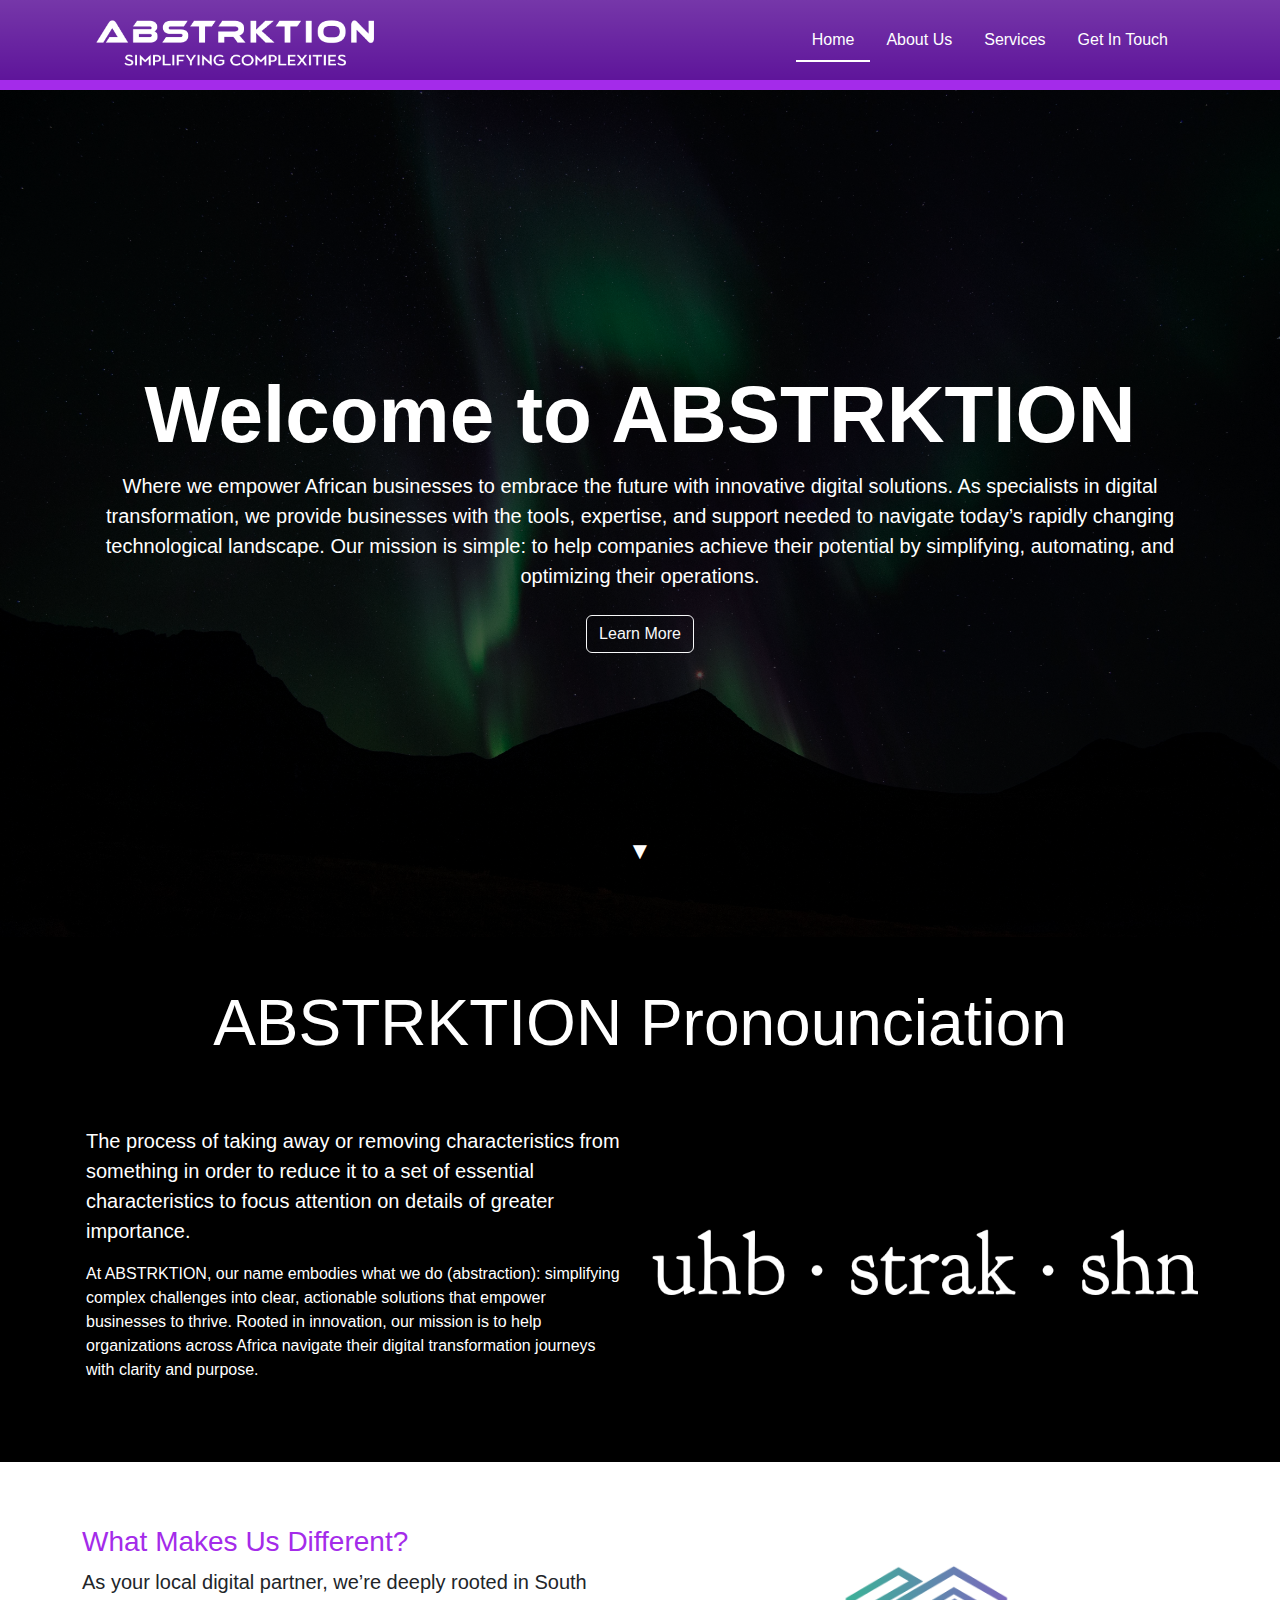
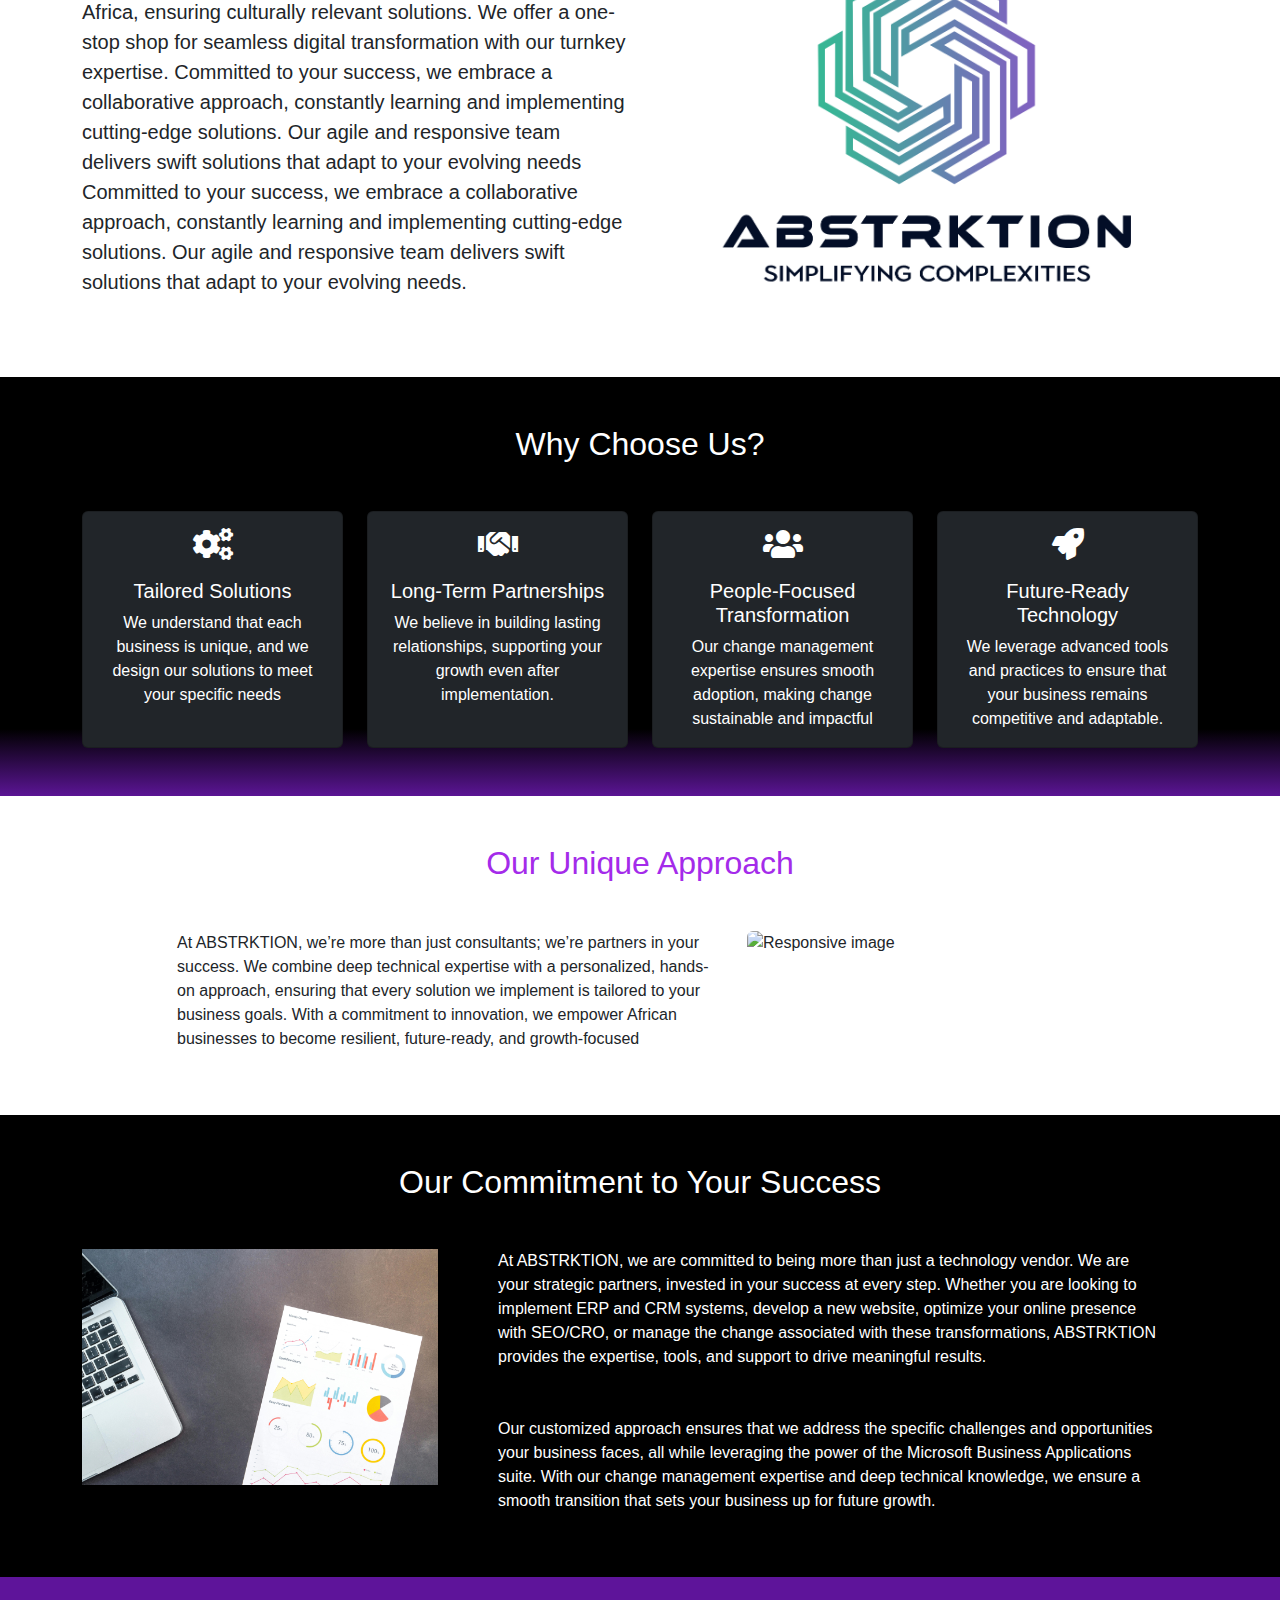
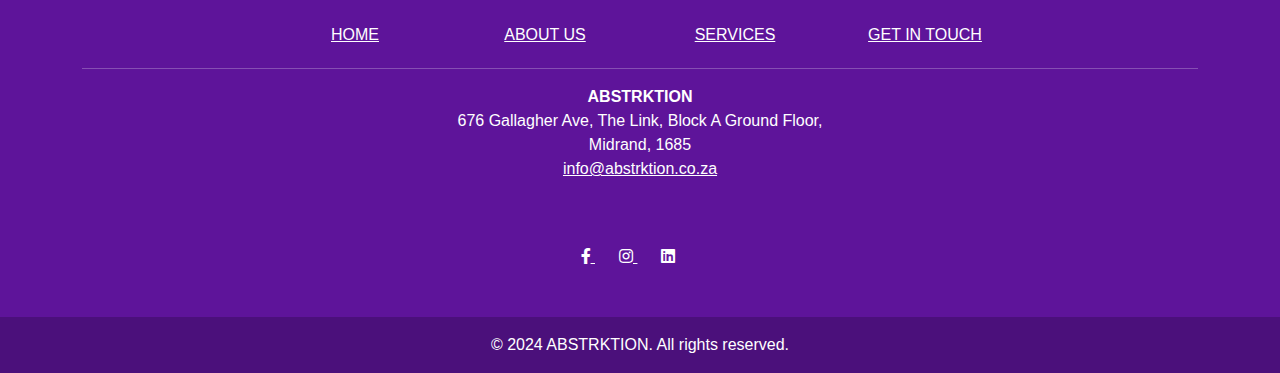
==== commit e222dc00: "Nav logo" ====
--- a/index.html
+++ b/index.html
@@ -44,8 +44,8 @@
     </nav>-->
     <nav class="navbar navbar-expand-lg px-lg-5 text-white bg-gradient sticky-top" style="background-color: #5e149a; color: white;">
         <a class="navbar-brand px-lg-5 text-white" href="index.html" style="padding: 0.5rem 1rem;">
-            <img src="images/cropped-ABSTRKTION-1-192x192.png" alt="Logo" style="height: 50px;">
-            ABSTRKTION
+            <img src="images/Nav logo-fotor-2025012011117.png" alt="Logo" style="height: 50px;">
+            
         </a>
         <button class="navbar-toggler text-white" type="button" data-toggle="collapse" data-target="#navbarNav" aria-controls="navbarNav" aria-expanded="false" aria-label="Toggle navigation">
             <span class="navbar-toggler-icon"></span>
--- a/styles.css
+++ b/styles.css
@@ -1,3 +1,6 @@
+*{
+    font-family: 'Trebuchet MS', sans-serif;
+}
 .nav-link.active {
     border-bottom: 2px solid white;
 }
@@ -56,7 +59,30 @@
     color: white;
     cursor: pointer;
 }
-
+/*.secondary-navbar {
+    position: sticky;
+    top: 0;
+    z-index: 1030; /* Ensure it stays above other content 
+} 
+*/
+.service-hero-section {
+    height: 50vh;
+    background-color: #f8f9fa; 
+    overflow: hidden;
+}
+.fade-overlay {
+    position: absolute;
+    top: 0;
+    left: 0;
+    width: 100%;
+    height: 100%;
+    background: linear-gradient(to left, rgba(255, 255, 255, 0.247) 0%, rgba(255, 255, 255, 0.096) 20%);
+    pointer-events: none;
+}
+  .service-hero-section .container {
+    padding-top: 2rem;
+    padding-bottom: 2rem;
+  }
 @media  screen and (max-width: 992px) {
     #progressBar {
         top: auto;
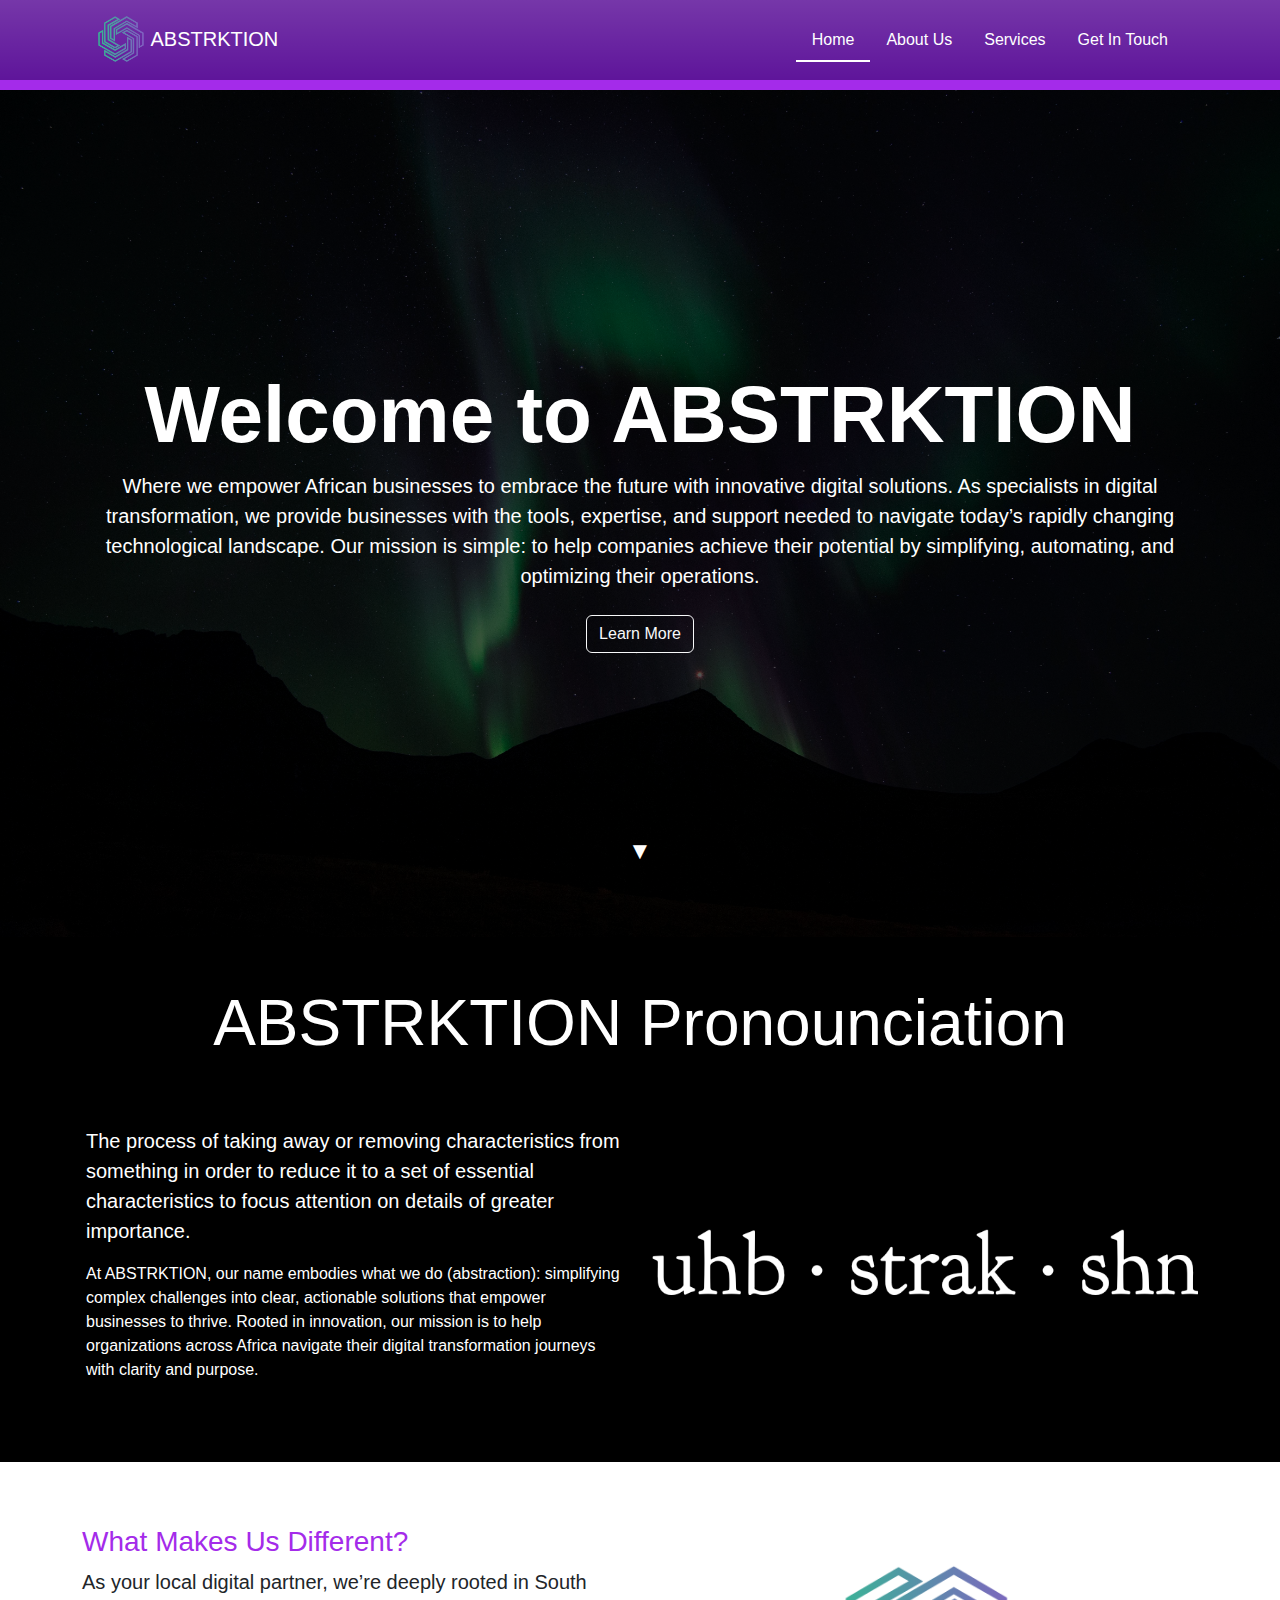
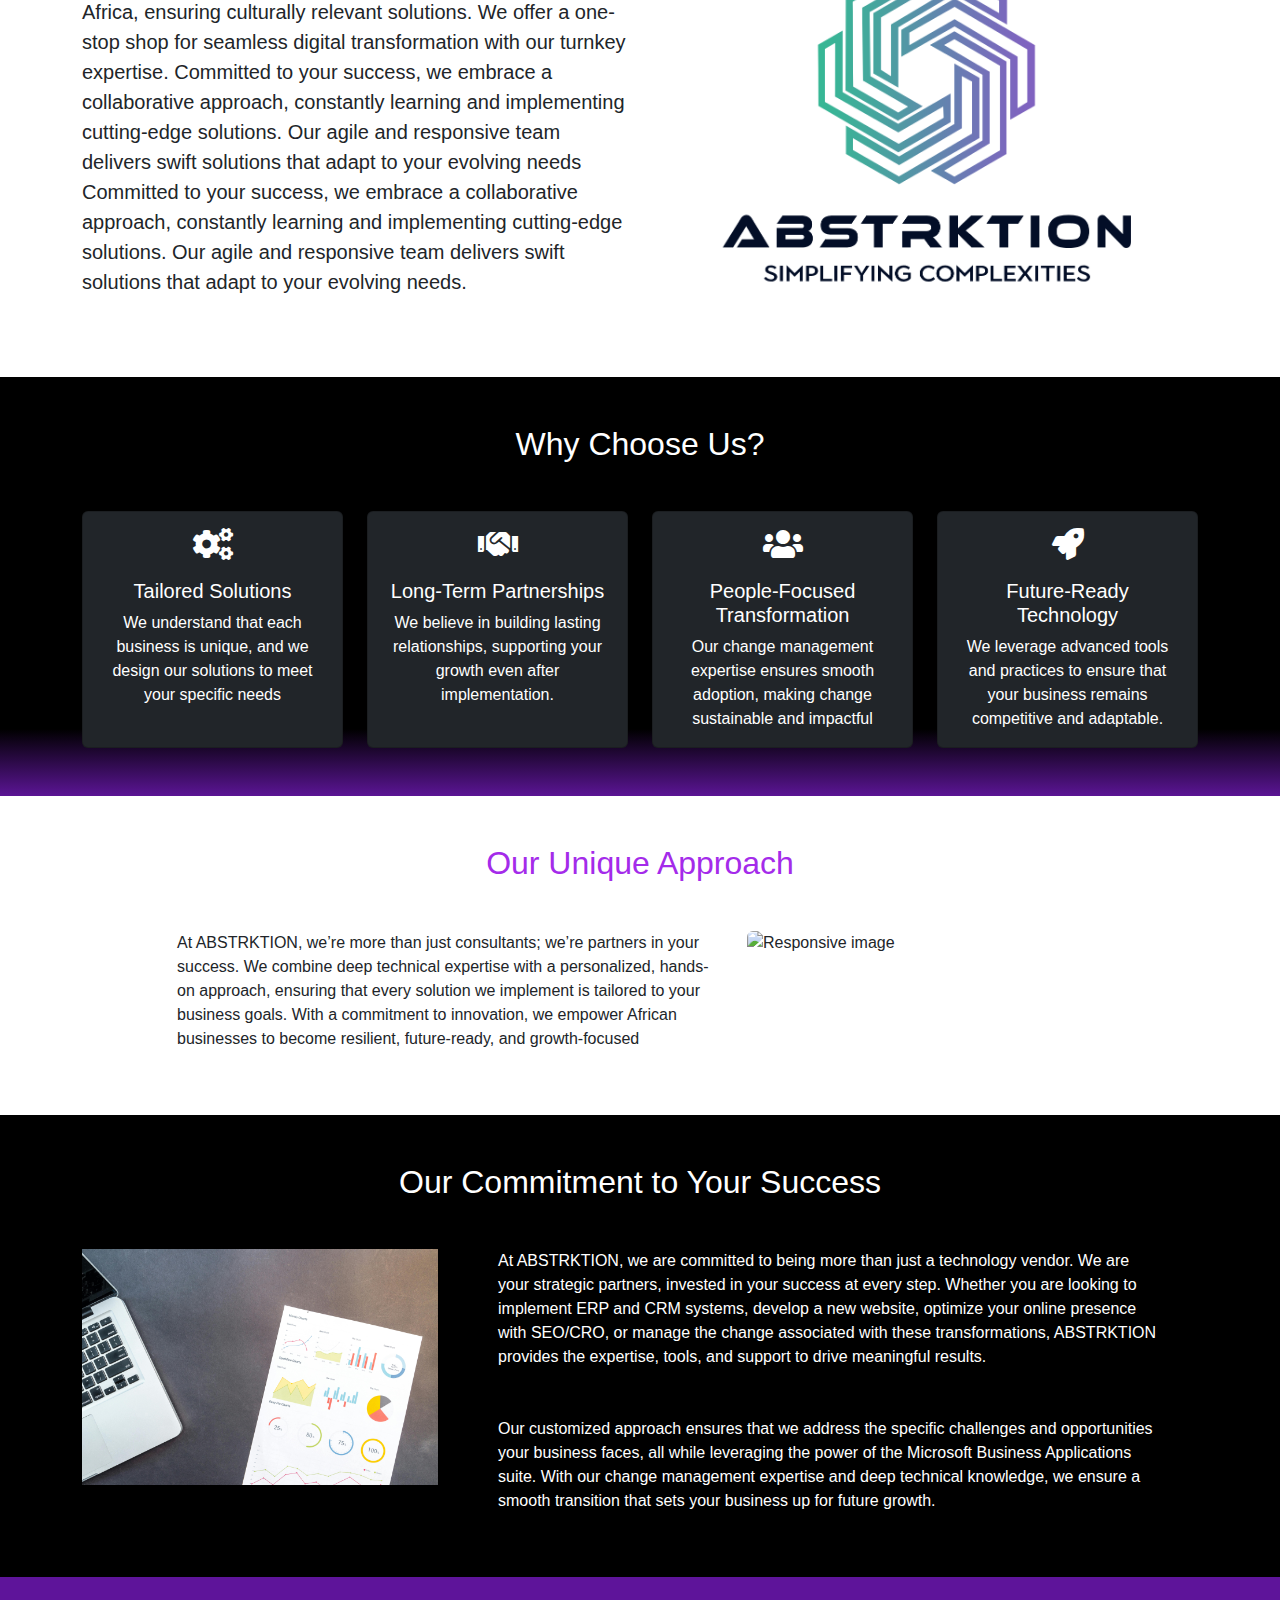
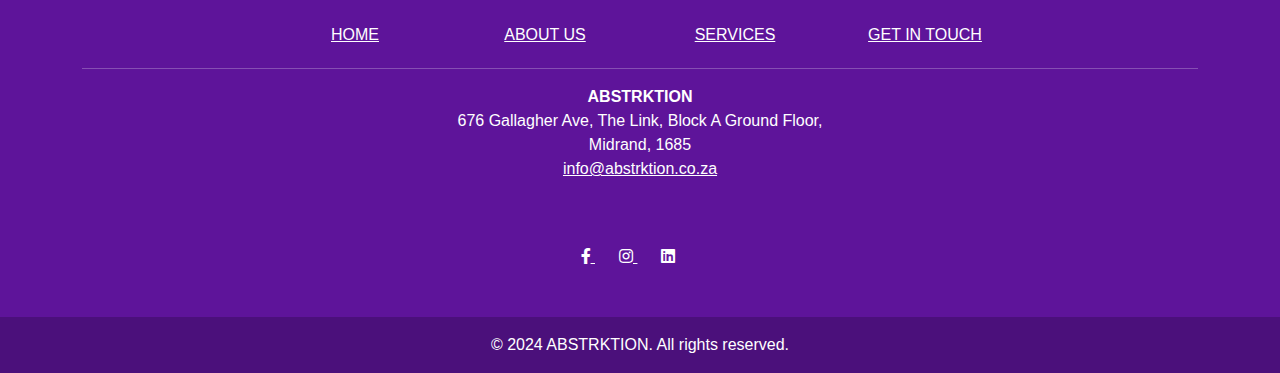
==== commit 03df5f9e: "Logo" ====
--- a/index.html
+++ b/index.html
@@ -44,8 +44,8 @@
     </nav>-->
     <nav class="navbar navbar-expand-lg px-lg-5 text-white bg-gradient sticky-top" style="background-color: #5e149a; color: white;">
         <a class="navbar-brand px-lg-5 text-white" href="index.html" style="padding: 0.5rem 1rem;">
-            <img src="images/Nav logo-fotor-2025012011117.png" alt="Logo" style="height: 50px;">
-            
+            <img src="images/cropped-ABSTRKTION-1-192x192.png" alt="Logo" style="height: 50px;">
+            ABSTRKTION
         </a>
         <button class="navbar-toggler text-white" type="button" data-toggle="collapse" data-target="#navbarNav" aria-controls="navbarNav" aria-expanded="false" aria-label="Toggle navigation">
             <span class="navbar-toggler-icon"></span>
